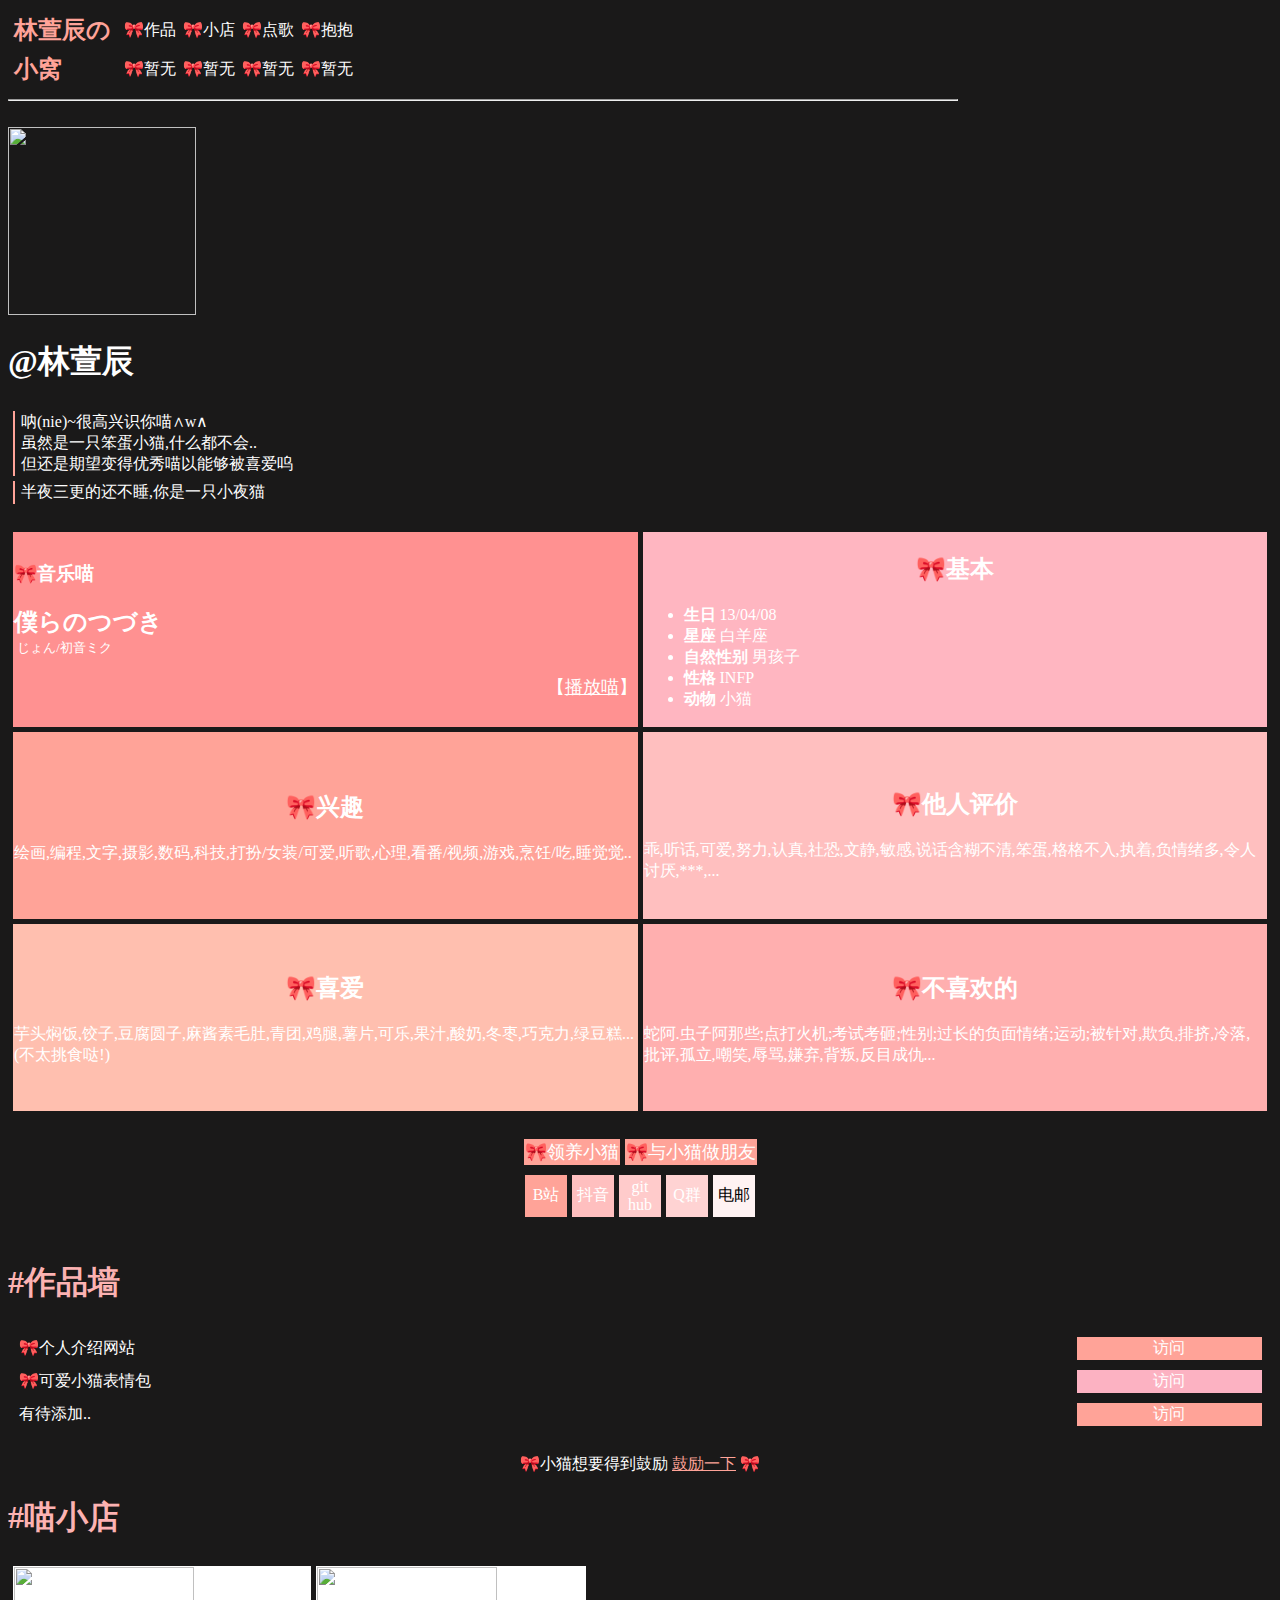
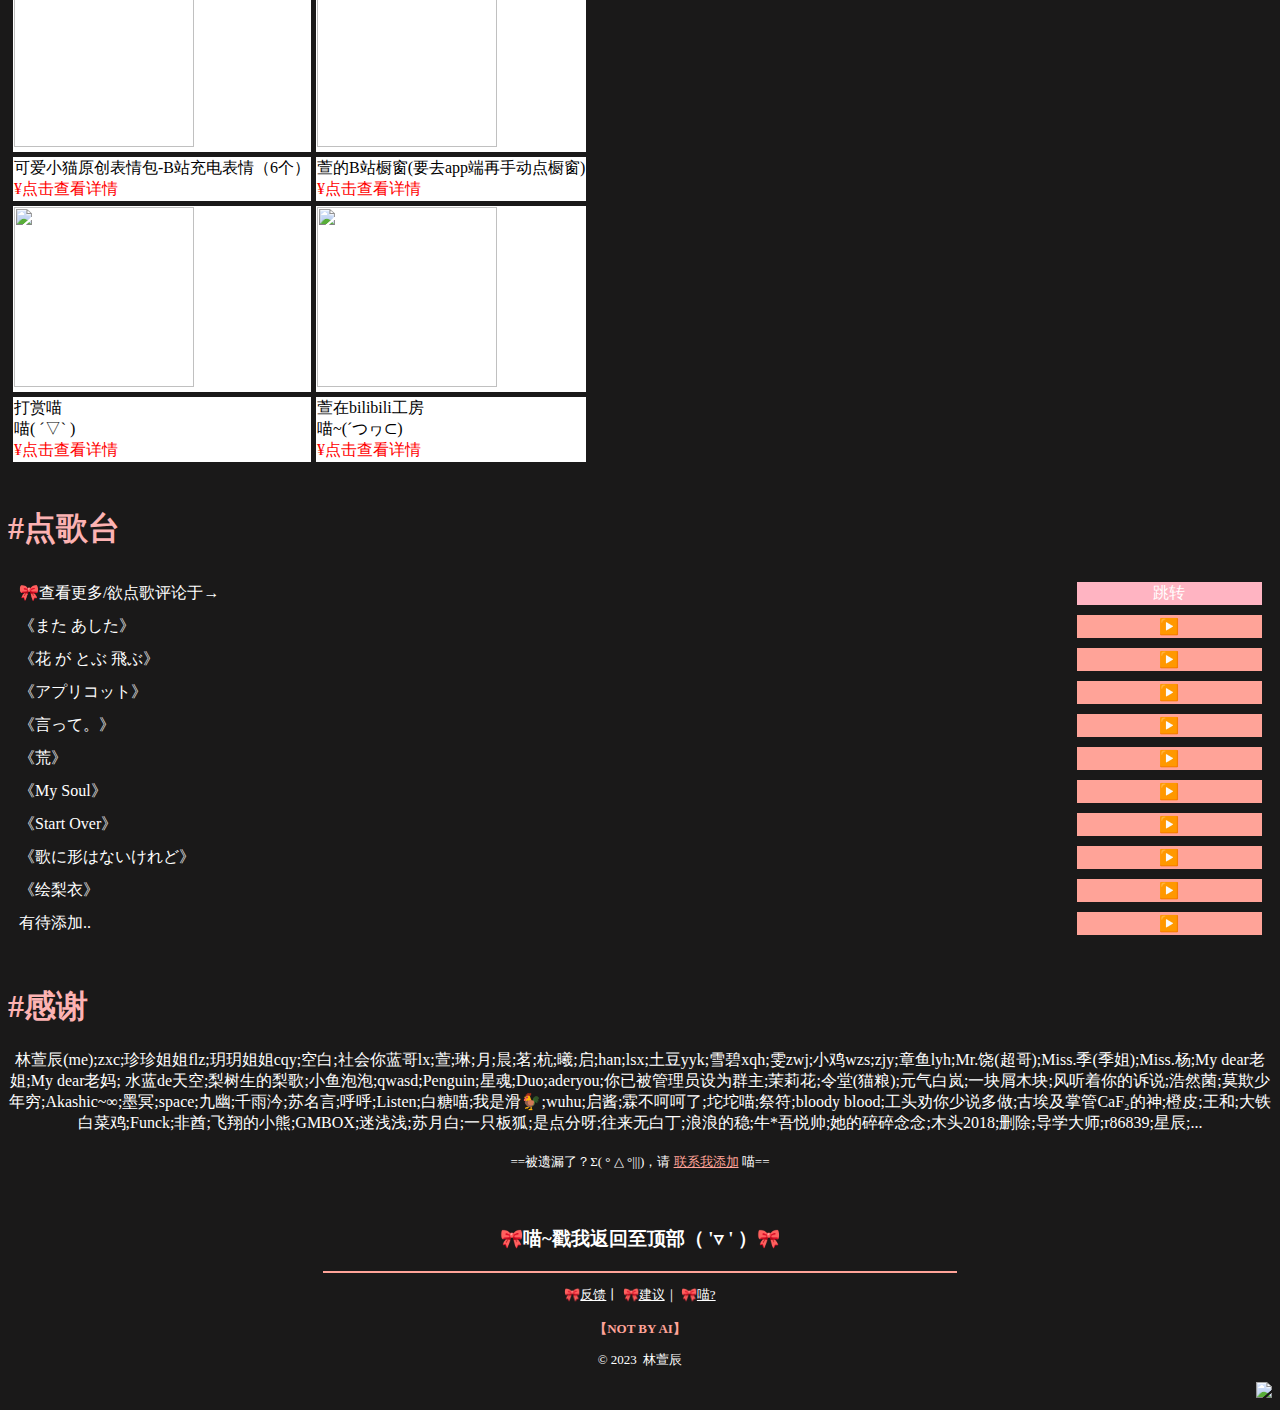
==== index.html @ 01464021 "更新 index.html" ====
<!DOCTYPE html>
<html>
<head>
<meta charset="utf-8" name="viewport" content="width=device-width, initial-scale=1, maximum-scale=1, user-scalable=no">
	<title>林萱辰の小窝 onejialin.github.io</title>
  <style>
  <!--
  a {text-decoration:none}
  -->
  </style>
    <script src="https://files.cnblogs.com/files/quaint/sakuraPlus.js"></script>
  <script src="scripts.js">
  </script>
  </head>
  <body style="background-color:#1A1919;">
 <table border="0" cellspacing="5">
 <tr>
 <td><font size="5" color="#ffa398"><b>林萱辰の&nbsp</b></font></td>
 <td><a href="#1"><font color="white">🎀作品</font></a></td>
 <td><a href="#2"><font color="white">🎀小店</font></a></td>
 <td><a href="#3"><font color="white">🎀点歌</font></a></td>
 <td><a onclick='return confirm("喵~谢谢你 给予  萱儿 的  抱抱 w ∧_∧");'><font color="white">🎀抱抱</font></a></td>
 </tr>
 <tr>
 <td><font size="5" color="#ffa398"><b>小窝</b></font></td>
 <td><a href="#5"><font color="white">🎀暂无</font></a></td>
 <td><a href="#6"><font color="white">🎀暂无</font></a></td>
 <td><a href="#7"><font color="white">🎀暂无</font></a></td>
 <td><a href="#8"><font color="white">🎀暂无</font></a></td>
 </tr>
 </table>
 <hr width="75%" align="left">
 <br>
 <img src="https://img2.imgtp.com/2024/02/13/YzmOovFz.png" width="188" height="188"/>
 <br>
 <font color="white">
 <h1>@林萱辰</h1>
 </font>
 <table cellspacing="5" border="0">
 <tr>
 <td bgcolor="#ffa398"></td>
 <td><font color="white">
 呐(nie)~很高兴识你喵∧w∧<br>
 虽然是一只笨蛋小猫,什么都不会..<br>
 但还是期望变得优秀喵以能够被喜爱呜
 </font>
 </td>
 </tr>
 <tr>
 <td bgcolor="#ffa398"></td>
 <td><font color="white">
 <script>
 now = new Date();
 hour = now.getHours();
 if(hour < 3){document.write("半夜三更的还不睡,你是一只小夜猫")}
 else if (hour < 7){document.write("早上好小猫!~")}
  else if (hour < 11){document.write("唔唔,午饭吃了嘛?今天午睡嘛喵?")}
   else if (hour < 14){document.write("小猫,下午好喵")}
     else if (hour < 17){document.write("吃-晚-饭-了-嘛-喵？")}
       else if (hour < 20){document.write("天色好黑喔。。。")}
         else if (hour < 22){document.write("唔唔,早点睡呀小猫")}
           </script>
 </font>
 </td>
 </tr>
 </table>
 <br>
 <table border="0" cellspacing="5">
  <tr height="185" width="50%"> 
  <td bgcolor="#FF9191">
  <font color="white">
  <h3>🎀音乐喵</h3>
  </font>
  <font size="5" color="white">
  <b>僕らのつづき</b>
  </font><br>
  <font size="2" color="white">&nbspじょん/初音ミク</font>
  <br>
  <a href="http://163cn.tv/1tOzi0" onclick='return confirm("你即将离开 林萱辰の小窝 确定以继续");'>
  <font size="4" color="white">
  <p align="right">【<u>播放喵</u>】</p>
  </font>
  </a>
  </td>
  <td bgcolor="#FFB6C1" width="50%" height="185">
  <font size="3" color="white">
  <h2 align="center">🎀基本</h2>
  <ul>
  <li><b>生日</b> 13/04/08</li>
  <li><b>星座</b> 白羊座</li>
  <li><b>自然性别</b> 男孩子</li>
  <li><b>性格</b> INFP</li>
  <li><b>动物</b> 小猫</li>
  </ul>
  </td>
  </tr>
  <tr>
  <td bgcolor="#ffa398" width="50%" height="185">
  <font color="white">
  <h2 align="center">🎀兴趣</h2>
  <p>绘画,编程,文字,摄影,数码,科技,打扮/女装/可爱,听歌,心理,看番/视频,游戏,烹饪/吃,睡觉觉..</p>
  </font></td>
   <td bgcolor="#ffbfbf" width="50%" height="185">
  <font color="white">
  <h2 align="center">🎀他人评价</h2>
  乖,听话,可爱,努力,认真,社恐,文静,敏感,说话含糊不清,笨蛋,格格不入,执着,负情绪多,令人讨厌,***,...
  </font>
  </tr>
  <tr>
  <td bgcolor="#ffbfaf" width="50%" height="185">
  <font color="white">
  <h2 align="center">🎀喜爱</h2>
  <p>芋头焖饭,饺子,豆腐圆子,麻酱素毛肚,青团,鸡腿,薯片,可乐,果汁,酸奶,冬枣,巧克力,绿豆糕...(不太挑食哒!)</p>
  </font></td>
    <td bgcolor="#ffafaf" width="50%" height="185">
  <font color="white">
  <h2 align="center">🎀不喜欢的</h2>
  <p>蛇阿.虫子阿那些;点打火机;考试考砸;性别;过长的负面情绪;运动;被针对,欺负,排挤,冷落,批评,孤立,嘲笑,辱骂,嫌弃,背叛,反目成仇...</p>
  </font>
  </td>
  </tr>
  </table>
  <br>
  <div align="center">
  <table cellspacing="5" border="0">
  <tr>
  <td bgcolor="#ffa398">
  <a href="mailto:2607337806@qq.com" onclick='return confirm("[状态]被领养啦喵~ [始时间]2023.09.28 [被领养次数]1 [注释]被领养开心喵~不接受多主人喵,小猫被领养期间请勿发送领养请求电邮喵");'>
  <font size="4" color="white">🎀领养小猫</font>
  </a>
  </td>
  <td bgcolor="#ffa398">
  <a href="mailto:onejialin@126.com">
  <font size="4" color="white">🎀与小猫做朋友</font>
  </a>
  </td>
  </tr>
  </table>
  </div>
 <table align="center" border="0" cellspacing="5">
  <tr>
  <td bgcolor="#ffa398" width="40" height="40"><div align="center"><a href="https://b23.tv/0m8Nnrw" onclick='return confirm("你即将离开 林萱辰の小窝 确定以继续");'><font color="white">B站</font></a></div></td>
  <td bgcolor="#ffbfbf" width="40" height="40"><div align="center"><a href="https://v.douyin.com/iFbKeaNA/" onclick='return confirm("你即将离开 林萱辰の小窝 确定以继续");'><font color="white">抖音</font></a></div></td>
  <td bgcolor="#ffcbcb" width="40" height="40"><div align="center"><a href="https://github.com/onejialin" onclick='return confirm("你即将离开 林萱辰の小窝 确定以继续");'><font color="white">git<br>hub</font></a></div></td>
  <td bgcolor="#ffd3d3" width="40" height="40"><div align="center"><a href="http://qm.qq.com/cgi-bin/qm/qr?_wv=1027&k=n7GPfCAmjZfcFZiF37_yFFc66VBAW-CZ&authKey=0fCJRGHcc1zTOG5DaEYXO94HMfjVGejSe0oGLdlIP4DJX2zKaZznMKhMrcgt1o%2FZ&noverify=0&group_code=922243453" onclick='return confirm("你即将离开 林萱辰の小窝 确定以继续");'><font color="white">Q群</font></a></div></td>
  <td bgcolor="#Fff3f3" width="40" height="40"><div align="center"><a href="mailto:onejialin@126.com"><font color="black">电邮</font><a></div></td>
  </tr>
  </table>
  <br>
  <font color="white">
  <font color="#FCB2B2">
 <a name="1">
 <h1>#作品墙</h1>
 </a>
 </font>
 <table cellspacing="10" border="0" width="100%">
 <tr><td>🎀个人介绍网站</td><td bgcolor="#ffa398" width="15%"><div  align="center"><a href="https://onejialin.github.io/"><font color="white">访问</font></a></div></td></tr>
 <tr><td>🎀可爱小猫表情包</td><td bgcolor="#fcb2c2" width="15%"><div  align="center"><a href="https://b23.tv/lH2YHy4" onclick='return confirm("你即将离开 林萱辰の小窝 确定以继续");'><font color="white">访问</font></a></div></td></tr>
 <tr><td>有待添加..</td><td bgcolor="#ffa398" width="15%"><div align="center"><a href=" "onclick='return confirm("你即将离开 林萱辰の小窝 确定以继续");'><font color="white">访问</font></a></div></td></tr>
 </table>
 <br>
 <div align="center">
 <font color="white">🎀小猫想要得到鼓励
 <font color="#ffa398">
 <a onclick='return confirm("谢谢(∧_∧)小猫会为此感到开心");'>
 <u>鼓励一下</u>
 </a>
 🎀</font>
 </font>
 </div>
 <font color="#FCB2B2">
 <a name="2">
 <h1>#喵小店</h1>
 </a>
 </font>
 <table cellspacing="5">
 <tr>
 <td bgcolor="white"><a href="https://www.bilibili.com/h5/upower/rights?mid=413310293&nativeEnv=&navhide=1" onclick='return confirm("你即将离开 林萱辰の小窝 确定以继续");'><img width="180" height="180" src=""/></a></td>
 <td bgcolor="white"><a href="https://b23.tv/Lmhntq0" onclick='return confirm("你即将离开 林萱辰の小窝 确定以继续");'><img width="180" height="180" src=""/></a></td>
 </tr>
 <tr>
 <td bgcolor="white"><font color="black">可爱小猫原创表情包-B站充电表情（6个）</font><br><font color="red">¥点击查看详情</font></td>
 <td bgcolor="white"><font color="black">萱的B站橱窗(要去app端再手动点橱窗)</font><br><font color="red">¥点击查看详情</font></td>
 </tr><tr>
 <td bgcolor="white"><a href="https://afdian.net/a/onejialin"onclick='return confirm("你即将离开 林萱辰の小窝 确定以继续");'><img width="180" height="180" src=""/></a></td>
 <td bgcolor="white"><a href="https://mall.bilibili.com/neul-next/index.html?noTitleBar=1&page=mall-up_shop&shopId=603917&from=shop_share&msource=shop_share"onclick='return confirm("你即将离开 林萱辰の小窝 确定以继续");'><img width="180" height="180" src=""/></a></td>
 </tr><tr>
 <td bgcolor="white"><font color="black">打赏喵<br>喵( ´▽` )</font><br><font color="red">¥点击查看详情</font></td>
 <td bgcolor="white"><font color="black">萱在bilibili工房<br>喵~(´つヮ⊂︎)</font><br><font color="red">¥点击查看详情</font></td>
 </tr>
 </table>
 <br>
 <font color="#FCB2B2">
 <a name="3">
 <h1>#点歌台</h1>
 </a>
 </font>
 <table cellspacing="10" border="0" width="100%">
 <tr><td>🎀查看更多/欲点歌评论于→</td><td bgcolor="#ffb4c2" width="15%"><div align="center"><a href="https://y.music.163.com/m/playlist?id=8208355527&userid=8427267479&creatorId=8427267479"onclick='return confirm("你即将离开 林萱辰の小窝 确定以继续");'><font color="white">跳转</font></a></div></td></tr>
 <tr><td>《また あした》</td><td bgcolor="#ffa398" width="15%"><div align="center"><a href="https://y.music.163.com/m/song?id=675919&userid=8427267479&dlt=0846"onclick='return confirm("你即将离开 林萱辰の小窝 确定以继续");'><font color="white">▶️</font></a></div></td></tr>
 <tr><td>《花 が とぶ 飛ぶ》</td><td bgcolor="#ffa398" width="15%"><div align="center"><a href="https://y.music.163.com/m/song?id=421885589&userid=8427267479&dlt=0846"onclick='return confirm("你即将离开 林萱辰の小窝 确定以继续");'><font color="white">▶️</font></a></div></td></tr>
 <tr><td>《アプリコット》</td><td bgcolor="#ffa398" width="15%"><div align="center"><a href="https://y.music.163.com/m/song?id=1903309181&userid=8427267479&dlt=0846"onclick='return confirm("你即将离开 林萱辰の小窝 确定以继续");'><font color="white">▶️</font></a></div></td></tr>
 <tr><td>《言って。》</td><td bgcolor="#ffa398" width="15%"><div align="center"><a href="https://y.music.163.com/m/song?id=2119283364&userid=8427267479&dlt=0846"onclick='return confirm("你即将离开 林萱辰の小窝 确定以继续");'><font color="white">▶️</font></a></div></td></tr>
 <tr><td>《荒》</td><td bgcolor="#ffa398" width="15%"><div align="center"><a href="https://y.music.163.com/m/song?id=2031184412&userid=8427267479&dlt=0846"onclick='return confirm("你即将离开 林萱辰の小窝 确定以继续");'><font color="white">▶️</font></a></div></td></tr>
 <tr><td>《My Soul》</td><td bgcolor="#ffa398" width="15%"><div align="center"><a href="https://y.music.163.com/m/song?id=5308028&userid=8427267479&dlt=0846"onclick='return confirm("你即将离开 林萱辰の小窝 确定以继续");'><font color="white">▶️</font></a></div></td></tr>
 <tr><td>《Start Over》</td><td bgcolor="#ffa398" width="15%"><div align="center"><a href="http://163cn.tv/mEXEB3"onclick='return confirm("你即将离开 林萱辰の小窝 确定以继续");'><font color="white">▶️</font></a></div></td></tr>
 <tr><td>《歌に形はないけれど》</td><td bgcolor="#ffa398" width="15%"><div align="center"><a href="https://y.music.163.com/m/song?id=409912&userid=8427267479&dlt=0846"onclick='return confirm("你即将离开 林萱辰の小窝 确定以继续");'><font color="white">▶️</font></a></div></td></tr>
 <tr><td>《绘梨衣》</td><td bgcolor="#ffa398" width="15%"><div align="center"><a href="https://y.music.163.com/m/song?id=1305926274&userid=8427267479&dlt=0846"onclick='return confirm("你即将离开 林萱辰の小窝 确定以继续");'><font color="white">▶️</font></a></div></td></tr>
 <tr><td>有待添加..</td><td bgcolor="#ffa398" width="15%"><div align="center"><a href=" "onclick='return confirm("你即将离开 林萱辰の小窝 确定以继续");'><font color="white">▶️</font></a></div></td></tr>
 </table>
 <br>
 <font color="#FCB2B2">
 <h1>#感谢</h1>
 </font>
 <div align="center">
 <font color="white">
 林萱辰(me);zxc;珍珍姐姐flz;玥玥姐姐cqy;空白;社会你蓝哥lx;萱;琳;月;晨;茗;杭;曦;启;han;lsx;土豆yyk;雪碧xqh;雯zwj;小鸡wzs;zjy;章鱼lyh;Mr.饶(超哥);Miss.季(季姐);Miss.杨;My dear老姐;My dear老妈; 水蓝de天空;梨树生的梨歌;小鱼泡泡;qwasd;Penguin;星魂;Duo;aderyou;你已被管理员设为群主;茉莉花;令堂(猫粮);元气白岚;一块屑木块;风听着你的诉说;浩然菌;莫欺少年穷;Akashic~∞;墨冥;space;九幽;千雨汵;苏名言;呼呼;Listen;白糖喵;我是滑🐓;wuhu;启酱;霖不呵呵了;坨坨喵;祭符;bloody blood;工头劝你少说多做;古埃及掌管CaF₂的神;橙皮;王和;大铁白菜鸡;Funck;非酋;飞翔的小熊;GMBOX;迷浅浅;苏月白;一只板狐;是点分呀;往来无白丁;浪浪的稳;牛*吾悦帅;她的碎碎念念;木头2018;删除;导学大师;r86839;星辰;...
 </font>
 </div>
 <br>
  <div align="center">
  <font size="2">==被遗漏了？Σ( ° △ °|||)，请<a href="mailto:onejialin@outlook.com">
  <font color="#ffa398">
  <u>联系我添加</u>
  </font>
  </a>喵==
  </font>
  </div>
  <br>
  <br>
  <h3 align="center">
  <a href="#top">
  <font color="white">🎀喵~戳我返回至顶部（ '▿ ' ）🎀</font>
  </a>
  </h3>
  <a name="0">
 <hr width="50%" color="#ffa398">
  </a>
 <font size="2" color="white">
 <p align="center">
 <a href="mailto:onejialin@outlook.com"><font color="white">🎀<u>反馈</u>丨</a>
 <a href="https://github.com/onejialin0413/onejialin.github.io/issues/1" onclick='return confirm("你即将离开 林萱辰の小窝 确定以继续");'><font color="white">🎀<u>建议</u>｜</a>
 <a onclick='return confirm("喵~");'><font color="white">🎀<u>喵?</u></a>
 <br>
 <br>
 <font color="#ffa398">
 <b>【NOT BY AI】</b>
 </font>
 <p align="center">&copy&nbsp2023&nbsp&nbsp林萱辰</p>
 </font>
<div align="right">
<img src="https://img2.imgtp.com/2024/04/04/ykW0akWw.png" width="50%" />
</div>
</body>
</html>
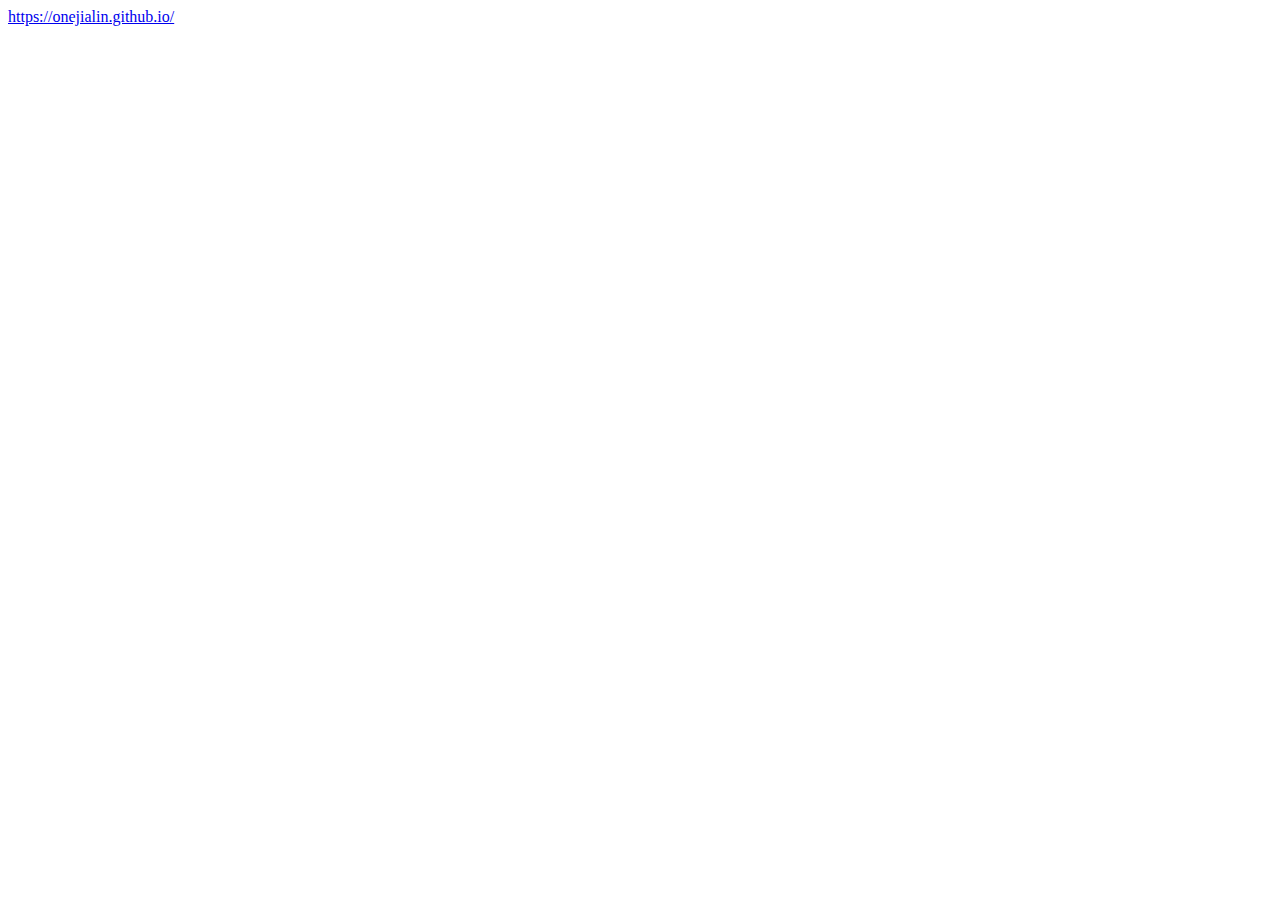
==== commit ed54081a: "更新 index.html" ====
--- a/index.html
+++ b/index.html
@@ -2,254 +2,8 @@
 <html>
 <head>
 <meta charset="utf-8" name="viewport" content="width=device-width, initial-scale=1, maximum-scale=1, user-scalable=no">
-	<title>林萱辰の小窝 onejialin.github.io</title>
-  <style>
-  <!--
-  a {text-decoration:none}
-  -->
-  </style>
-    <script src="https://files.cnblogs.com/files/quaint/sakuraPlus.js"></script>
-  <script src="scripts.js">
-  </script>
-  </head>
-  <body style="background-color:#1A1919;">
- <table border="0" cellspacing="5">
- <tr>
- <td><font size="5" color="#ffa398"><b>林萱辰の&nbsp</b></font></td>
- <td><a href="#1"><font color="white">🎀作品</font></a></td>
- <td><a href="#2"><font color="white">🎀小店</font></a></td>
- <td><a href="#3"><font color="white">🎀点歌</font></a></td>
- <td><a onclick='return confirm("喵~谢谢你 给予  萱儿 的  抱抱 w ∧_∧");'><font color="white">🎀抱抱</font></a></td>
- </tr>
- <tr>
- <td><font size="5" color="#ffa398"><b>小窝</b></font></td>
- <td><a href="#5"><font color="white">🎀暂无</font></a></td>
- <td><a href="#6"><font color="white">🎀暂无</font></a></td>
- <td><a href="#7"><font color="white">🎀暂无</font></a></td>
- <td><a href="#8"><font color="white">🎀暂无</font></a></td>
- </tr>
- </table>
- <hr width="75%" align="left">
- <br>
- <img src="https://img2.imgtp.com/2024/02/13/YzmOovFz.png" width="188" height="188"/>
- <br>
- <font color="white">
- <h1>@林萱辰</h1>
- </font>
- <table cellspacing="5" border="0">
- <tr>
- <td bgcolor="#ffa398"></td>
- <td><font color="white">
- 呐(nie)~很高兴识你喵∧w∧<br>
- 虽然是一只笨蛋小猫,什么都不会..<br>
- 但还是期望变得优秀喵以能够被喜爱呜
- </font>
- </td>
- </tr>
- <tr>
- <td bgcolor="#ffa398"></td>
- <td><font color="white">
- <script>
- now = new Date();
- hour = now.getHours();
- if(hour < 3){document.write("半夜三更的还不睡,你是一只小夜猫")}
- else if (hour < 7){document.write("早上好小猫!~")}
-  else if (hour < 11){document.write("唔唔,午饭吃了嘛?今天午睡嘛喵?")}
-   else if (hour < 14){document.write("小猫,下午好喵")}
-     else if (hour < 17){document.write("吃-晚-饭-了-嘛-喵？")}
-       else if (hour < 20){document.write("天色好黑喔。。。")}
-         else if (hour < 22){document.write("唔唔,早点睡呀小猫")}
-           </script>
- </font>
- </td>
- </tr>
- </table>
- <br>
- <table border="0" cellspacing="5">
-  <tr height="185" width="50%"> 
-  <td bgcolor="#FF9191">
-  <font color="white">
-  <h3>🎀音乐喵</h3>
-  </font>
-  <font size="5" color="white">
-  <b>僕らのつづき</b>
-  </font><br>
-  <font size="2" color="white">&nbspじょん/初音ミク</font>
-  <br>
-  <a href="http://163cn.tv/1tOzi0" onclick='return confirm("你即将离开 林萱辰の小窝 确定以继续");'>
-  <font size="4" color="white">
-  <p align="right">【<u>播放喵</u>】</p>
-  </font>
-  </a>
-  </td>
-  <td bgcolor="#FFB6C1" width="50%" height="185">
-  <font size="3" color="white">
-  <h2 align="center">🎀基本</h2>
-  <ul>
-  <li><b>生日</b> 13/04/08</li>
-  <li><b>星座</b> 白羊座</li>
-  <li><b>自然性别</b> 男孩子</li>
-  <li><b>性格</b> INFP</li>
-  <li><b>动物</b> 小猫</li>
-  </ul>
-  </td>
-  </tr>
-  <tr>
-  <td bgcolor="#ffa398" width="50%" height="185">
-  <font color="white">
-  <h2 align="center">🎀兴趣</h2>
-  <p>绘画,编程,文字,摄影,数码,科技,打扮/女装/可爱,听歌,心理,看番/视频,游戏,烹饪/吃,睡觉觉..</p>
-  </font></td>
-   <td bgcolor="#ffbfbf" width="50%" height="185">
-  <font color="white">
-  <h2 align="center">🎀他人评价</h2>
-  乖,听话,可爱,努力,认真,社恐,文静,敏感,说话含糊不清,笨蛋,格格不入,执着,负情绪多,令人讨厌,***,...
-  </font>
-  </tr>
-  <tr>
-  <td bgcolor="#ffbfaf" width="50%" height="185">
-  <font color="white">
-  <h2 align="center">🎀喜爱</h2>
-  <p>芋头焖饭,饺子,豆腐圆子,麻酱素毛肚,青团,鸡腿,薯片,可乐,果汁,酸奶,冬枣,巧克力,绿豆糕...(不太挑食哒!)</p>
-  </font></td>
-    <td bgcolor="#ffafaf" width="50%" height="185">
-  <font color="white">
-  <h2 align="center">🎀不喜欢的</h2>
-  <p>蛇阿.虫子阿那些;点打火机;考试考砸;性别;过长的负面情绪;运动;被针对,欺负,排挤,冷落,批评,孤立,嘲笑,辱骂,嫌弃,背叛,反目成仇...</p>
-  </font>
-  </td>
-  </tr>
-  </table>
-  <br>
-  <div align="center">
-  <table cellspacing="5" border="0">
-  <tr>
-  <td bgcolor="#ffa398">
-  <a href="mailto:2607337806@qq.com" onclick='return confirm("[状态]被领养啦喵~ [始时间]2023.09.28 [被领养次数]1 [注释]被领养开心喵~不接受多主人喵,小猫被领养期间请勿发送领养请求电邮喵");'>
-  <font size="4" color="white">🎀领养小猫</font>
-  </a>
-  </td>
-  <td bgcolor="#ffa398">
-  <a href="mailto:onejialin@126.com">
-  <font size="4" color="white">🎀与小猫做朋友</font>
-  </a>
-  </td>
-  </tr>
-  </table>
-  </div>
- <table align="center" border="0" cellspacing="5">
-  <tr>
-  <td bgcolor="#ffa398" width="40" height="40"><div align="center"><a href="https://b23.tv/0m8Nnrw" onclick='return confirm("你即将离开 林萱辰の小窝 确定以继续");'><font color="white">B站</font></a></div></td>
-  <td bgcolor="#ffbfbf" width="40" height="40"><div align="center"><a href="https://v.douyin.com/iFbKeaNA/" onclick='return confirm("你即将离开 林萱辰の小窝 确定以继续");'><font color="white">抖音</font></a></div></td>
-  <td bgcolor="#ffcbcb" width="40" height="40"><div align="center"><a href="https://github.com/onejialin" onclick='return confirm("你即将离开 林萱辰の小窝 确定以继续");'><font color="white">git<br>hub</font></a></div></td>
-  <td bgcolor="#ffd3d3" width="40" height="40"><div align="center"><a href="http://qm.qq.com/cgi-bin/qm/qr?_wv=1027&k=n7GPfCAmjZfcFZiF37_yFFc66VBAW-CZ&authKey=0fCJRGHcc1zTOG5DaEYXO94HMfjVGejSe0oGLdlIP4DJX2zKaZznMKhMrcgt1o%2FZ&noverify=0&group_code=922243453" onclick='return confirm("你即将离开 林萱辰の小窝 确定以继续");'><font color="white">Q群</font></a></div></td>
-  <td bgcolor="#Fff3f3" width="40" height="40"><div align="center"><a href="mailto:onejialin@126.com"><font color="black">电邮</font><a></div></td>
-  </tr>
-  </table>
-  <br>
-  <font color="white">
-  <font color="#FCB2B2">
- <a name="1">
- <h1>#作品墙</h1>
- </a>
- </font>
- <table cellspacing="10" border="0" width="100%">
- <tr><td>🎀个人介绍网站</td><td bgcolor="#ffa398" width="15%"><div  align="center"><a href="https://onejialin.github.io/"><font color="white">访问</font></a></div></td></tr>
- <tr><td>🎀可爱小猫表情包</td><td bgcolor="#fcb2c2" width="15%"><div  align="center"><a href="https://b23.tv/lH2YHy4" onclick='return confirm("你即将离开 林萱辰の小窝 确定以继续");'><font color="white">访问</font></a></div></td></tr>
- <tr><td>有待添加..</td><td bgcolor="#ffa398" width="15%"><div align="center"><a href=" "onclick='return confirm("你即将离开 林萱辰の小窝 确定以继续");'><font color="white">访问</font></a></div></td></tr>
- </table>
- <br>
- <div align="center">
- <font color="white">🎀小猫想要得到鼓励
- <font color="#ffa398">
- <a onclick='return confirm("谢谢(∧_∧)小猫会为此感到开心");'>
- <u>鼓励一下</u>
- </a>
- 🎀</font>
- </font>
- </div>
- <font color="#FCB2B2">
- <a name="2">
- <h1>#喵小店</h1>
- </a>
- </font>
- <table cellspacing="5">
- <tr>
- <td bgcolor="white"><a href="https://www.bilibili.com/h5/upower/rights?mid=413310293&nativeEnv=&navhide=1" onclick='return confirm("你即将离开 林萱辰の小窝 确定以继续");'><img width="180" height="180" src=""/></a></td>
- <td bgcolor="white"><a href="https://b23.tv/Lmhntq0" onclick='return confirm("你即将离开 林萱辰の小窝 确定以继续");'><img width="180" height="180" src=""/></a></td>
- </tr>
- <tr>
- <td bgcolor="white"><font color="black">可爱小猫原创表情包-B站充电表情（6个）</font><br><font color="red">¥点击查看详情</font></td>
- <td bgcolor="white"><font color="black">萱的B站橱窗(要去app端再手动点橱窗)</font><br><font color="red">¥点击查看详情</font></td>
- </tr><tr>
- <td bgcolor="white"><a href="https://afdian.net/a/onejialin"onclick='return confirm("你即将离开 林萱辰の小窝 确定以继续");'><img width="180" height="180" src=""/></a></td>
- <td bgcolor="white"><a href="https://mall.bilibili.com/neul-next/index.html?noTitleBar=1&page=mall-up_shop&shopId=603917&from=shop_share&msource=shop_share"onclick='return confirm("你即将离开 林萱辰の小窝 确定以继续");'><img width="180" height="180" src=""/></a></td>
- </tr><tr>
- <td bgcolor="white"><font color="black">打赏喵<br>喵( ´▽` )</font><br><font color="red">¥点击查看详情</font></td>
- <td bgcolor="white"><font color="black">萱在bilibili工房<br>喵~(´つヮ⊂︎)</font><br><font color="red">¥点击查看详情</font></td>
- </tr>
- </table>
- <br>
- <font color="#FCB2B2">
- <a name="3">
- <h1>#点歌台</h1>
- </a>
- </font>
- <table cellspacing="10" border="0" width="100%">
- <tr><td>🎀查看更多/欲点歌评论于→</td><td bgcolor="#ffb4c2" width="15%"><div align="center"><a href="https://y.music.163.com/m/playlist?id=8208355527&userid=8427267479&creatorId=8427267479"onclick='return confirm("你即将离开 林萱辰の小窝 确定以继续");'><font color="white">跳转</font></a></div></td></tr>
- <tr><td>《また あした》</td><td bgcolor="#ffa398" width="15%"><div align="center"><a href="https://y.music.163.com/m/song?id=675919&userid=8427267479&dlt=0846"onclick='return confirm("你即将离开 林萱辰の小窝 确定以继续");'><font color="white">▶️</font></a></div></td></tr>
- <tr><td>《花 が とぶ 飛ぶ》</td><td bgcolor="#ffa398" width="15%"><div align="center"><a href="https://y.music.163.com/m/song?id=421885589&userid=8427267479&dlt=0846"onclick='return confirm("你即将离开 林萱辰の小窝 确定以继续");'><font color="white">▶️</font></a></div></td></tr>
- <tr><td>《アプリコット》</td><td bgcolor="#ffa398" width="15%"><div align="center"><a href="https://y.music.163.com/m/song?id=1903309181&userid=8427267479&dlt=0846"onclick='return confirm("你即将离开 林萱辰の小窝 确定以继续");'><font color="white">▶️</font></a></div></td></tr>
- <tr><td>《言って。》</td><td bgcolor="#ffa398" width="15%"><div align="center"><a href="https://y.music.163.com/m/song?id=2119283364&userid=8427267479&dlt=0846"onclick='return confirm("你即将离开 林萱辰の小窝 确定以继续");'><font color="white">▶️</font></a></div></td></tr>
- <tr><td>《荒》</td><td bgcolor="#ffa398" width="15%"><div align="center"><a href="https://y.music.163.com/m/song?id=2031184412&userid=8427267479&dlt=0846"onclick='return confirm("你即将离开 林萱辰の小窝 确定以继续");'><font color="white">▶️</font></a></div></td></tr>
- <tr><td>《My Soul》</td><td bgcolor="#ffa398" width="15%"><div align="center"><a href="https://y.music.163.com/m/song?id=5308028&userid=8427267479&dlt=0846"onclick='return confirm("你即将离开 林萱辰の小窝 确定以继续");'><font color="white">▶️</font></a></div></td></tr>
- <tr><td>《Start Over》</td><td bgcolor="#ffa398" width="15%"><div align="center"><a href="http://163cn.tv/mEXEB3"onclick='return confirm("你即将离开 林萱辰の小窝 确定以继续");'><font color="white">▶️</font></a></div></td></tr>
- <tr><td>《歌に形はないけれど》</td><td bgcolor="#ffa398" width="15%"><div align="center"><a href="https://y.music.163.com/m/song?id=409912&userid=8427267479&dlt=0846"onclick='return confirm("你即将离开 林萱辰の小窝 确定以继续");'><font color="white">▶️</font></a></div></td></tr>
- <tr><td>《绘梨衣》</td><td bgcolor="#ffa398" width="15%"><div align="center"><a href="https://y.music.163.com/m/song?id=1305926274&userid=8427267479&dlt=0846"onclick='return confirm("你即将离开 林萱辰の小窝 确定以继续");'><font color="white">▶️</font></a></div></td></tr>
- <tr><td>有待添加..</td><td bgcolor="#ffa398" width="15%"><div align="center"><a href=" "onclick='return confirm("你即将离开 林萱辰の小窝 确定以继续");'><font color="white">▶️</font></a></div></td></tr>
- </table>
- <br>
- <font color="#FCB2B2">
- <h1>#感谢</h1>
- </font>
- <div align="center">
- <font color="white">
- 林萱辰(me);zxc;珍珍姐姐flz;玥玥姐姐cqy;空白;社会你蓝哥lx;萱;琳;月;晨;茗;杭;曦;启;han;lsx;土豆yyk;雪碧xqh;雯zwj;小鸡wzs;zjy;章鱼lyh;Mr.饶(超哥);Miss.季(季姐);Miss.杨;My dear老姐;My dear老妈; 水蓝de天空;梨树生的梨歌;小鱼泡泡;qwasd;Penguin;星魂;Duo;aderyou;你已被管理员设为群主;茉莉花;令堂(猫粮);元气白岚;一块屑木块;风听着你的诉说;浩然菌;莫欺少年穷;Akashic~∞;墨冥;space;九幽;千雨汵;苏名言;呼呼;Listen;白糖喵;我是滑🐓;wuhu;启酱;霖不呵呵了;坨坨喵;祭符;bloody blood;工头劝你少说多做;古埃及掌管CaF₂的神;橙皮;王和;大铁白菜鸡;Funck;非酋;飞翔的小熊;GMBOX;迷浅浅;苏月白;一只板狐;是点分呀;往来无白丁;浪浪的稳;牛*吾悦帅;她的碎碎念念;木头2018;删除;导学大师;r86839;星辰;...
- </font>
- </div>
- <br>
-  <div align="center">
-  <font size="2">==被遗漏了？Σ( ° △ °|||)，请<a href="mailto:onejialin@outlook.com">
-  <font color="#ffa398">
-  <u>联系我添加</u>
-  </font>
-  </a>喵==
-  </font>
-  </div>
-  <br>
-  <br>
-  <h3 align="center">
-  <a href="#top">
-  <font color="white">🎀喵~戳我返回至顶部（ '▿ ' ）🎀</font>
-  </a>
-  </h3>
-  <a name="0">
- <hr width="50%" color="#ffa398">
-  </a>
- <font size="2" color="white">
- <p align="center">
- <a href="mailto:onejialin@outlook.com"><font color="white">🎀<u>反馈</u>丨</a>
- <a href="https://github.com/onejialin0413/onejialin.github.io/issues/1" onclick='return confirm("你即将离开 林萱辰の小窝 确定以继续");'><font color="white">🎀<u>建议</u>｜</a>
- <a onclick='return confirm("喵~");'><font color="white">🎀<u>喵?</u></a>
- <br>
- <br>
- <font color="#ffa398">
- <b>【NOT BY AI】</b>
- </font>
- <p align="center">&copy&nbsp2023&nbsp&nbsp林萱辰</p>
- </font>
-<div align="right">
-<img src="https://img2.imgtp.com/2024/04/04/ykW0akWw.png" width="50%" />
-</div>
+	<title>喵喵喵 onejialin.github.io</title>
+<a href="https://onejialin.github.io/">
+https://onejialin.github.io/</a>
 </body>
 </html>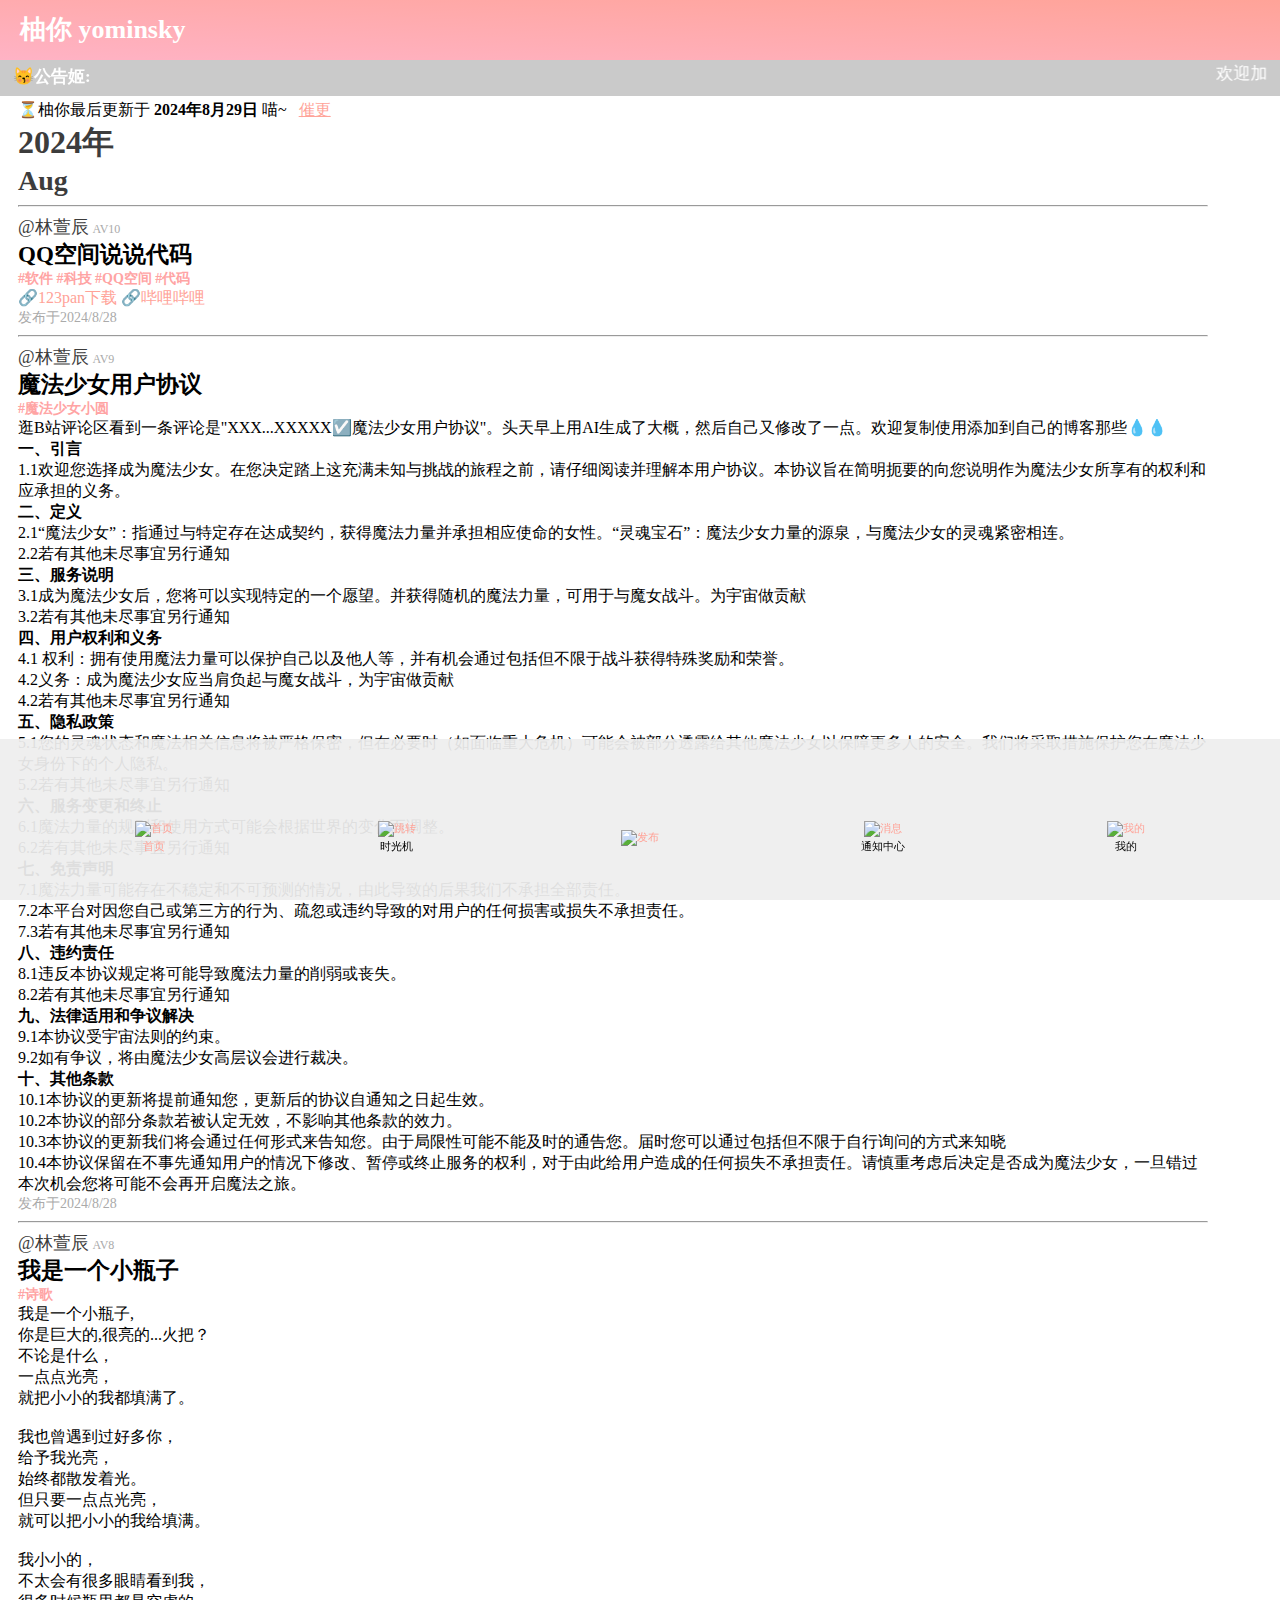
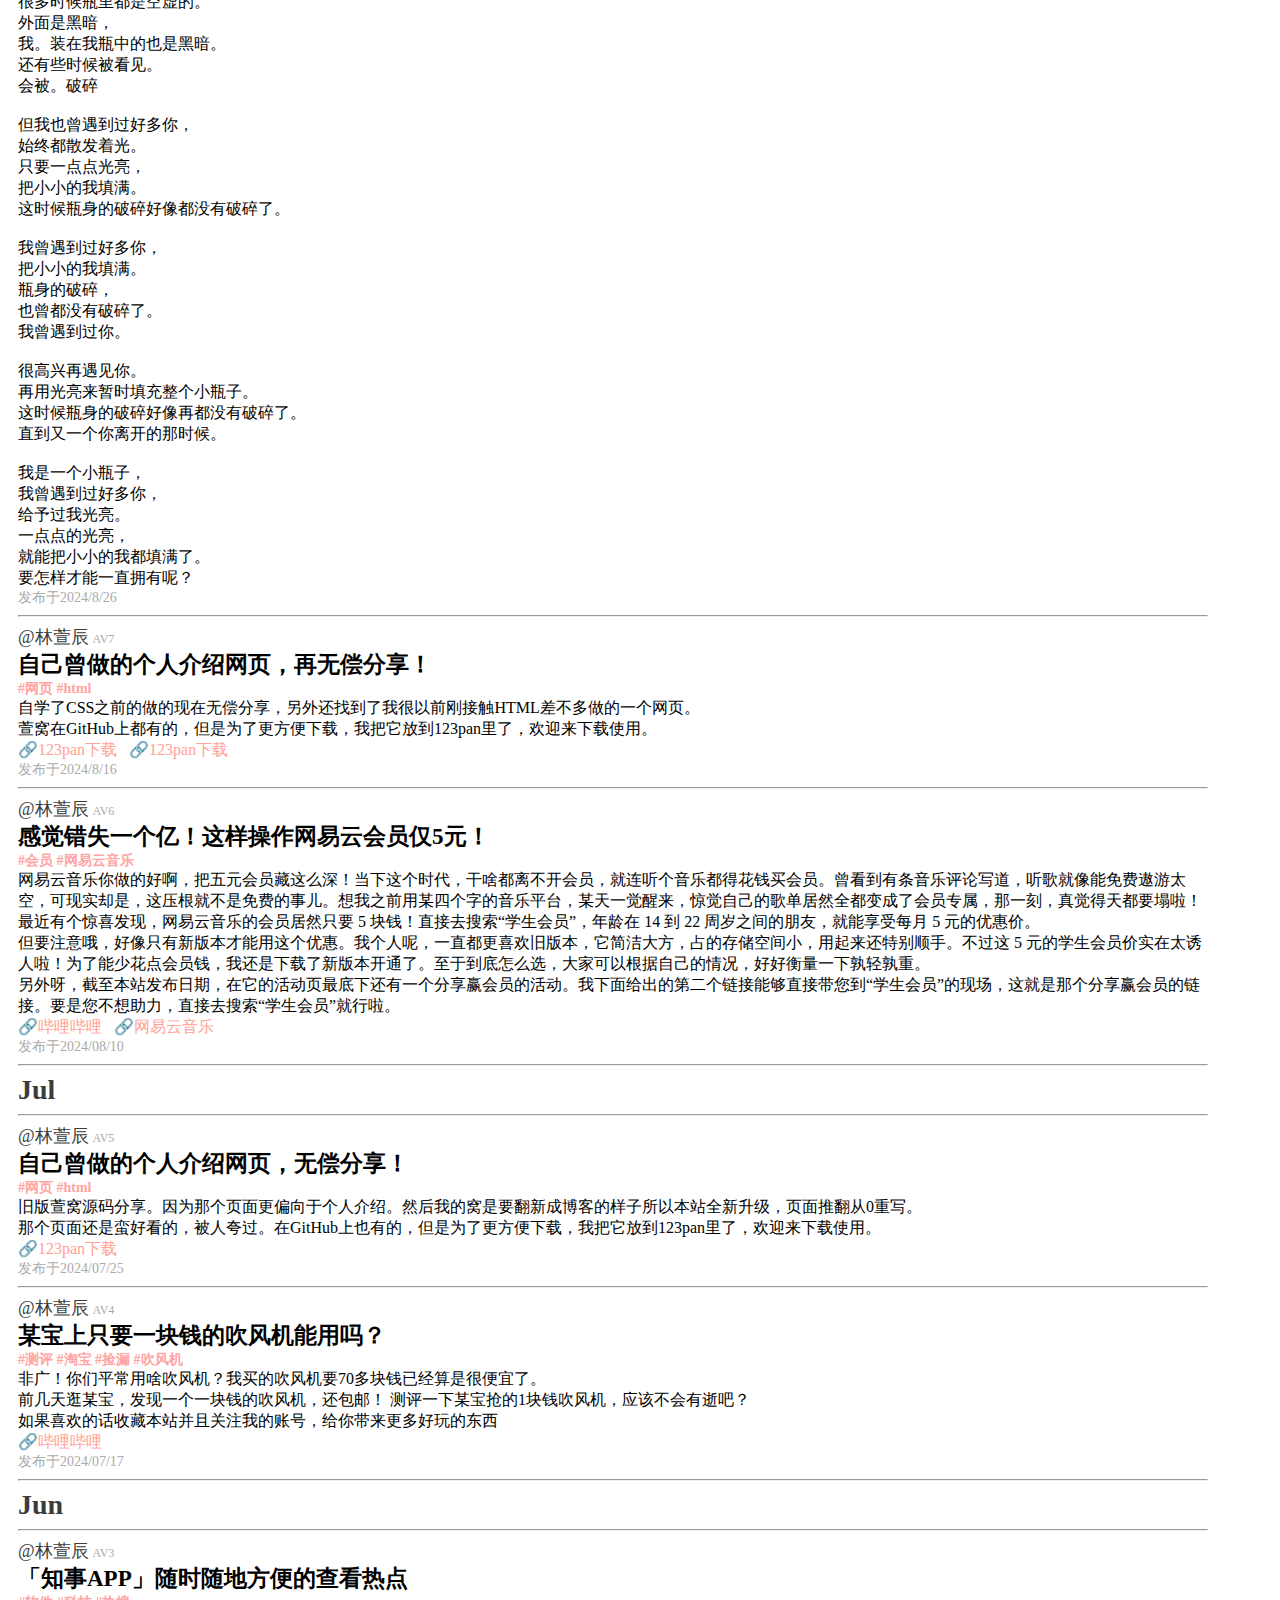
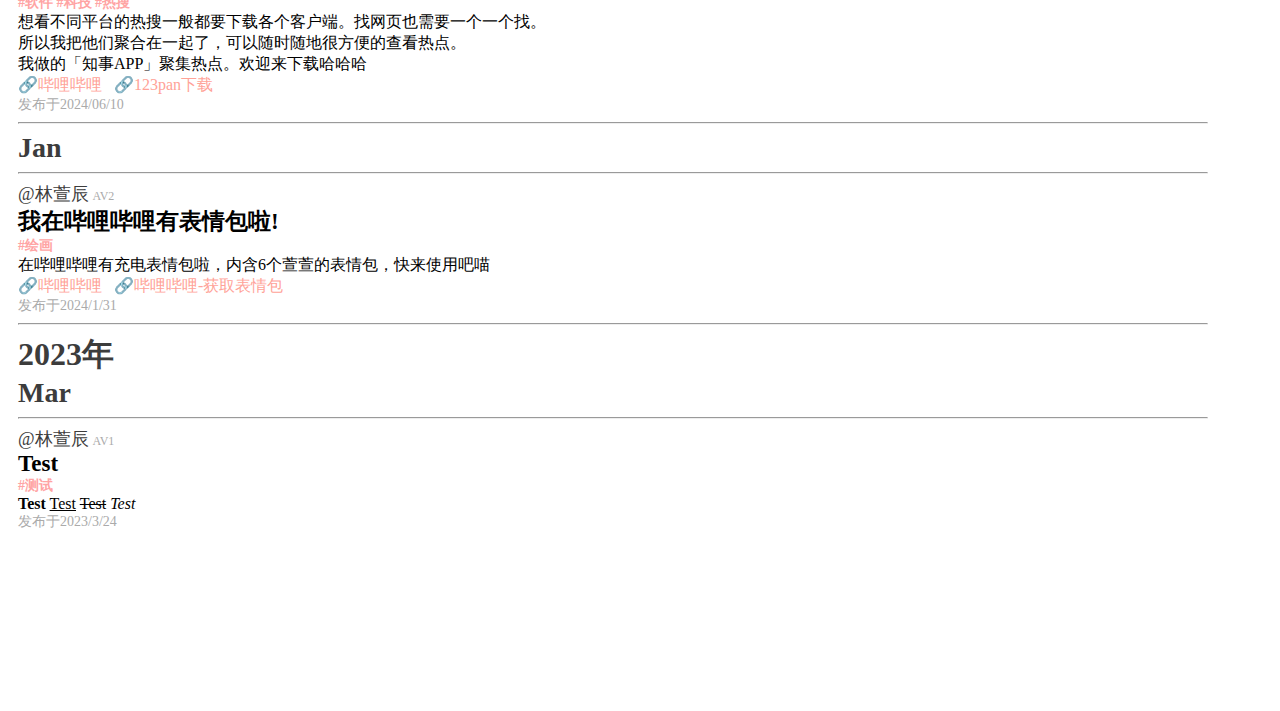
==== commit 44f9885f: "更新 index.html" ====
--- a/index.html
+++ b/index.html
@@ -1,9 +1,370 @@
-<!DOCTYPE html>
+<!DOCTYPE HTML>
 <html>
 <head>
-<meta charset="utf-8" name="viewport" content="width=device-width, initial-scale=1, maximum-scale=1, user-scalable=no">
-	<title>喵喵喵 onejialin.github.io</title>
-<a href="https://onejialin.github.io/">
-https://onejialin.github.io/</a>
-</body>
-</html>+<meta http-equiv="content-type" content="text/html;charset=UTF-8"/>
+<meta name="viewport" content="width=device-width, initial-scale=1, maximum-scale=1, user-scalable=no">
+<title>柚你 yominsky (゜-゜)つロ 干杯~</title>
+<meta http-equiv="X-UA-Compatible" content="IE=edge"/>
+<style>
+div.title {font-size:23px;
+           font-weight:bold;}
+div.time {font-size:14px;
+          color:#AAAAAA}
+a.num {font-size:12px;
+       color:#AAAAAA} 
+div.tab {font-size:14px;
+         font-weight:bold;   
+         color:#FFA4A4} 
+a.date-y {font-size:32px;
+          font-weight:bold;
+          color:#3C3C3C}
+a.date-m {font-size:28px;
+          font-weight:bold;
+          color:#3C3C3C} 
+a.user {font-size:18px;
+        color:#3C3C3C}          
+/*全局链接*/
+a {text-decoration:none}
+a {color:#FFA398;}
+a:hover {background:#ffffff;}                                                           
+</style>
+</head>
+
+<body>
+<header>
+<div style="
+position:fixed;
+background:linear-gradient(to top right, #ffb3c5 0%, #ffa398 100%);
+height:60px;
+width:100vw;
+top:0px;
+left:0px;
+z-index:2;
+">
+<div style="
+color:#FFFFFF;
+font-size:26px;
+font-weight:bold;
+text-align:left;
+margin:9pt 20px;
+">
+柚你 yominsky
+</div>
+</div>
+</header>
+
+<message style="
+position:fixed;
+background-color:#9C9C9C88;
+height:36px;
+width:100vw;
+top:60px;
+left:0px;
+z-index:2;
+">
+<div style="
+color:#FFFFFF;
+font-size:17px;
+margin:1pt 12px;
+word-spacing:12px;
+">
+<table width="100%" border="0" cellspacing="0">
+<tr>
+<td width="25%"><b>😽公告姬:</b></td>    
+<td>    
+<marquee>
+欢迎加入"圈地自萌"的柚你yominsky留言板啊啊啊(≧▽≦),希望我们大家都能够被爱、被关注,互相帮助、温暖(✿^w^),柚你yominsky(゜-゜)つロ干杯~
+&nbsp|&nbsp
+遇到不好的消息？前往"我的"举报此帖让我们一起维护我们的Yominsky!
+</marquee>
+</td>
+</tr> 
+</table>
+</div>
+</message>
+
+<!--音乐-->
+<div style="
+position:fixed;
+background-color:#EEEEEEEE;
+height:auto;
+width:100vw;
+bottom:80px;
+left:0px;
+z-index:2;
+">
+<iframe src="https://music.163.com/outchain/player?type=2&id=545589261&auto=1&height=66" width="100%" height="77" frameborder="0"></iframe>
+</div> 
+
+<nav style="
+position:fixed;
+background-color:#EEEEEEEE;
+height:80px;
+width:100vw;
+bottom:0px;
+left:0px;
+z-index:2;
+font-size:11px;
+text-align:center;
+">
+<table width="95%" border="0" cellspacing="0" align="center">
+<tr>
+<td width="20%"><a href="index.html"><img src="https://krseoul.imgtbl.com/i/2024/08/29/66cf4de83389b.png" alt="首页" width="50"/></a></td>
+<td width="20%"><a href="tab.html"><img src="https://krseoul.imgtbl.com/i/2024/08/29/66cf4ea72e9ed.png" alt="跳转" width="50"/></a></td>
+<td rowspan="2"  width="20%"><a href="add.html"><img src="https://krseoul.imgtbl.com/i/2024/08/29/66cffe1f43755.png" alt="发布" width="55"/></a></td>
+<td width="20%"><a href="message.html"><img src="https://krseoul.imgtbl.com/i/2024/08/29/66cf4fa45e9b3.png" alt="消息" width="50"/></a></td>
+<td width="20%"><a href="my.html"><img src="https://krseoul.imgtbl.com/i/2024/08/29/66cf4fe49eb9f.png" alt="我的" width="50"/></a></td>
+</tr>
+<tr>
+<td><font color="#ffa398">首页</font></td>
+<td>时光机</td>
+<td>通知中心</td>
+<td>我的</td>  
+</tr>  
+<tr><td></td></tr>  
+</table>
+</nav> 
+
+<!--MAIN-->
+<main style="
+height:auto;
+width:93vw;
+position:absolute;
+top:100px;
+left:18px;
+">
+⏳柚你最后更新于 <b>2024年8月29日</b> 喵~&nbsp&nbsp
+<a onclick='return confirm("报告！收到催更喵qwq");'><u>催更</u></a>
+<br>
+<a class="date-y" name="2024">2024年</a><br>
+<a class="date-m" name="202408">Aug</a>
+<hr/>
+<a class="user">@林萱辰</a>
+<a class="num" name="AV10">AV10</a>
+<div class="title">QQ空间说说代码</div>
+<div class="tab">#软件 #科技 #QQ空间 #代码</div>
+<div class="main">
+<a href="https://www.123pan.com/s/FBqUVv-hbUP3.html">🔗123pan下载</a>
+<a href="https://b23.tv/fXbQk9h">🔗哔哩哔哩</a>
+</div>
+<div class="time">发布于2024/8/28</div>
+<hr/>
+
+<a class="user">@林萱辰</a>
+<a class="num" name="AV9">AV9</a>
+<div class="title">魔法少女用户协议</div>
+<div class="tab">#魔法少女小圆</div>
+<div class="main">
+逛B站评论区看到一条评论是"XXX...XXXXX☑️魔法少女用户协议"。头天早上用AI生成了大概，然后自己又修改了一点。欢迎复制使用添加到自己的博客那些💧💧 
+<br><b>一、引言</b>
+<br>1.1欢迎您选择成为魔法少女。在您决定踏上这充满未知与挑战的旅程之前，请仔细阅读并理解本用户协议。本协议旨在简明扼要的向您说明作为魔法少女所享有的权利和应承担的义务。
+<br><b>二、定义</b>
+<br>2.1“魔法少女”：指通过与特定存在达成契约，获得魔法力量并承担相应使命的女性。“灵魂宝石”：魔法少女力量的源泉，与魔法少女的灵魂紧密相连。
+<br>2.2若有其他未尽事宜另行通知
+<br><b>三、服务说明</b>
+<br>3.1成为魔法少女后，您将可以实现特定的一个愿望。并获得随机的魔法力量，可用于与魔女战斗。为宇宙做贡献
+<br>3.2若有其他未尽事宜另行通知
+<br><b>四、用户权利和义务</b>
+<br>4.1 权利：拥有使用魔法力量可以保护自己以及他人等，并有机会通过包括但不限于战斗获得特殊奖励和荣誉。
+<br>4.2义务：成为魔法少女应当肩负起与魔女战斗，为宇宙做贡献
+<br>4.2若有其他未尽事宜另行通知
+<br><b>五、隐私政策</b>
+<br>5.1您的灵魂状态和魔法相关信息将被严格保密，但在必要时（如面临重大危机）可能会被部分透露给其他魔法少女以保障更多人的安全。我们将采取措施保护您在魔法少女身份下的个人隐私。
+<br>5.2若有其他未尽事宜另行通知
+<br><b>六、服务变更和终止</b>
+<br>6.1魔法力量的规则和使用方式可能会根据世界的变化而调整。
+<br>6.2若有其他未尽事宜另行通知
+<br><b>七、免责声明</b>
+<br>7.1魔法力量可能存在不稳定和不可预测的情况，由此导致的后果我们不承担全部责任。
+<br>7.2本平台对因您自己或第三方的行为、疏忽或违约导致的对用户的任何损害或损失不承担责任。
+<br>7.3若有其他未尽事宜另行通知
+<br><b>八、违约责任</b>
+<br>8.1违反本协议规定将可能导致魔法力量的削弱或丧失。
+<br>8.2若有其他未尽事宜另行通知
+<br><b>九、法律适用和争议解决</b>
+<br>9.1本协议受宇宙法则的约束。
+<br>9.2如有争议，将由魔法少女高层议会进行裁决。
+<br><b>十、其他条款</b>
+<br>10.1本协议的更新将提前通知您，更新后的协议自通知之日起生效。
+<br>10.2本协议的部分条款若被认定无效，不影响其他条款的效力。
+<br>10.3本协议的更新我们将会通过任何形式来告知您。由于局限性可能不能及时的通告您。届时您可以通过包括但不限于自行询问的方式来知晓
+<br>10.4本协议保留在不事先通知用户的情况下修改、暂停或终止服务的权利，对于由此给用户造成的任何损失不承担责任。请慎重考虑后决定是否成为魔法少女，一旦错过本次机会您将可能不会再开启魔法之旅。
+</div>
+<div class="time">发布于2024/8/28</div>
+<hr/>
+
+<a class="user">@林萱辰</a>
+<a class="num" name="AV8">AV8</a>
+<div class="title">我是一个小瓶子</div>
+<div class="tab">#诗歌</div>
+<div class="main">
+我是一个小瓶子,
+<br>你是巨大的,很亮的...火把？
+<br>不论是什么，
+<br>一点点光亮，
+<br>就把小小的我都填满了。 
+<br>
+<br>我也曾遇到过好多你，
+<br>给予我光亮，
+<br>始终都散发着光。
+<br>但只要一点点光亮，
+<br>就可以把小小的我给填满。 
+<br>
+<br>我小小的，
+<br>不太会有很多眼睛看到我，
+<br>很多时候瓶里都是空虚的。 
+<br>外面是黑暗，
+<br>我。装在我瓶中的也是黑暗。
+<br>还有些时候被看见。
+<br>会被。破碎 
+<br>
+<br>但我也曾遇到过好多你，
+<br>始终都散发着光。
+<br>只要一点点光亮，
+<br>把小小的我填满。
+<br>这时候瓶身的破碎好像都没有破碎了。 
+<br>
+<br>我曾遇到过好多你，
+<br>把小小的我填满。
+<br>瓶身的破碎，
+<br>也曾都没有破碎了。 
+<br>我曾遇到过你。
+<br>
+<br>很高兴再遇见你。
+<br>再用光亮来暂时填充整个小瓶子。
+<br>这时候瓶身的破碎好像再都没有破碎了。
+<br>直到又一个你离开的那时候。 
+<br>
+<br>我是一个小瓶子，
+<br>我曾遇到过好多你，
+<br>给予过我光亮。
+<br>一点点的光亮，
+<br>就能把小小的我都填满了。
+<br>要怎样才能一直拥有呢？
+</div>
+<div class="time">发布于2024/8/26</div>
+<hr/>
+
+<a class="user">@林萱辰</a>
+<a class="num" name="AV7">AV7</a>
+<div class="title">自己曾做的个人介绍网页，再无偿分享！</div>
+<div class="tab">#网页 #html</div>
+<div class="main">
+自学了CSS之前的做的现在无偿分享，另外还找到了我很以前刚接触HTML差不多做的一个网页。
+<br>萱窝在GitHub上都有的，但是为了更方便下载，我把它放到123pan里了，欢迎来下载使用。 
+<br>
+<a href="https://www.123pan.com/s/FBqUVv-67UP3.html">🔗123pan下载</a>
+&nbsp
+<a href="https://www.123pan.com/s/FBqUVv-57UP3.html">🔗123pan下载</a>
+</div>
+<div class="time">发布于2024/8/16</div>
+<hr/>
+
+<a class="user">@林萱辰</a>
+<a class="num" name="AV6">AV6</a>
+<div class="title">感觉错失一个亿！这样操作网易云会员仅5元！</div>
+<div class="tab">#会员 #网易云音乐</div>
+<div class="main">
+网易云音乐你做的好啊，把五元会员藏这么深！当下这个时代，干啥都离不开会员，就连听个音乐都得花钱买会员。曾看到有条音乐评论写道，听歌就像能免费遨游太空，可现实却是，这压根就不是免费的事儿。想我之前用某四个字的音乐平台，某天一觉醒来，惊觉自己的歌单居然全都变成了会员专属，那一刻，真觉得天都要塌啦！ 
+<br>最近有个惊喜发现，网易云音乐的会员居然只要 5 块钱！直接去搜索“学生会员”，年龄在 14 到 22 周岁之间的朋友，就能享受每月 5 元的优惠价。 
+<br>但要注意哦，好像只有新版本才能用这个优惠。我个人呢，一直都更喜欢旧版本，它简洁大方，占的存储空间小，用起来还特别顺手。不过这 5 元的学生会员价实在太诱人啦！为了能少花点会员钱，我还是下载了新版本开通了。至于到底怎么选，大家可以根据自己的情况，好好衡量一下孰轻孰重。 
+<br>另外呀，截至本站发布日期，在它的活动页最底下还有一个分享赢会员的活动。我下面给出的第二个链接能够直接带您到“学生会员”的现场，这就是那个分享赢会员的链接。要是您不想助力，直接去搜索“学生会员”就行啦。 
+<br>
+<a href="https://b23.tv/CxvGiTU">🔗哔哩哔哩</a>
+&nbsp
+<a href="https://y.music.163.com/g/vip-young-card/radsjl913?encryptUid=50e137a77bbab2907dd5c141fa2489cece417853c85cce3ddef00ef128d8f350&buyShareActivityId=15000">🔗网易云音乐</a>
+</div>
+<div class="time">发布于2024/08/10</div>
+<hr/>
+
+<a class="date-m" name="202407">Jul</a></div>
+<hr/>
+
+<a class="user">@林萱辰</a>
+<a class="num" name="AV5">AV5</a>
+<div class="title">自己曾做的个人介绍网页，无偿分享！</div>
+<div class="tab">#网页 #html</div>
+<div class="main">
+旧版萱窝源码分享。因为那个页面更偏向于个人介绍。然后我的窝是要翻新成博客的样子所以本站全新升级，页面推翻从0重写。 
+<br>那个页面还是蛮好看的，被人夸过。在GitHub上也有的，但是为了更方便下载，我把它放到123pan里了，欢迎来下载使用。 
+<br><a href="https://www.123pan.com/s/FBqUVv-saUP3.html">🔗123pan下载</a>
+</div>
+<div class="time">发布于2024/07/25</div>
+<hr/>
+
+<a class="user">@林萱辰</a>
+<a class="num" name="AV4">AV4</a>
+<div class="title">某宝上只要一块钱的吹风机能用吗？</div>
+<div class="tab">#测评 #淘宝 #捡漏 #吹风机</div>
+<div class="main">
+非广！你们平常用啥吹风机？我买的吹风机要70多块钱已经算是很便宜了。 
+<br>前几天逛某宝，发现一个一块钱的吹风机，还包邮！ 测评一下某宝抢的1块钱吹风机，应该不会有逝吧？ 
+<br>如果喜欢的话收藏本站并且关注我的账号，给你带来更多好玩的东西 
+<br><a href="https://b23.tv/qjxseae">🔗哔哩哔哩</a>
+</div>
+<div class="time">发布于2024/07/17</div>
+<hr/>
+
+<a class="date-m" name="202406">Jun</a>
+<hr/>
+
+<a class="user">@林萱辰</a>
+<a class="num" name="AV3">AV3</a>
+<div class="title">「知事APP」随时随地方便的查看热点</div>
+<div class="tab">#软件 #科技 #热搜</div>
+<div class="main">
+想看不同平台的热搜一般都要下载各个客户端。找网页也需要一个一个找。 
+<br>所以我把他们聚合在一起了，可以随时随地很方便的查看热点。 
+<br>我做的「知事APP」聚集热点。欢迎来下载哈哈哈 
+<br>
+<a href="https://b23.tv/HiMOaTk">🔗哔哩哔哩</a>
+&nbsp
+<a href="https://www.123pan.com/s/FBqUVv-KoUP3.html">🔗123pan下载</a>
+</div>
+<div class="time">发布于2024/06/10</div>
+<hr/>
+
+<a class="date-m" name="202401">Jan</a>
+<hr/>
+
+<a class="user">@林萱辰</a>
+<a class="num" name="AV2">AV2</a>
+<div class="title">我在哔哩哔哩有表情包啦!</div>
+<div class="tab">#绘画</div>
+<div class="main">
+在哔哩哔哩有充电表情包啦，内含6个萱萱的表情包，快来使用吧喵
+<br>
+<a href="https://b23.tv/x4jWXbB">🔗哔哩哔哩</a>
+&nbsp
+<a href="https://b23.tv/ySqXijS">🔗哔哩哔哩-获取表情包</a>
+</div> 
+<div class="time">发布于2024/1/31</div>   
+<hr/>
+
+<a class="date-y" name="2023">2023年</a><br>
+<a class="date-m" name="202303">Mar</a>
+<hr/>
+ 
+<a class="user">@林萱辰</a>
+<a class="num" name="AV1">AV1</a>
+<div class="title">Test</div>
+<div class="tab">#测试</div>
+<div class="main">
+<b>Test</b>
+<u>Test</u>
+<s>Test</s>
+<i>Test</i>
+</div>    
+</div>
+<div class="time">发布于2023/3/24</div>
+<br>
+<br>
+<br>
+<br>
+<br>
+<br>
+<br>
+<br>
+<br>
+<br>
+</main>
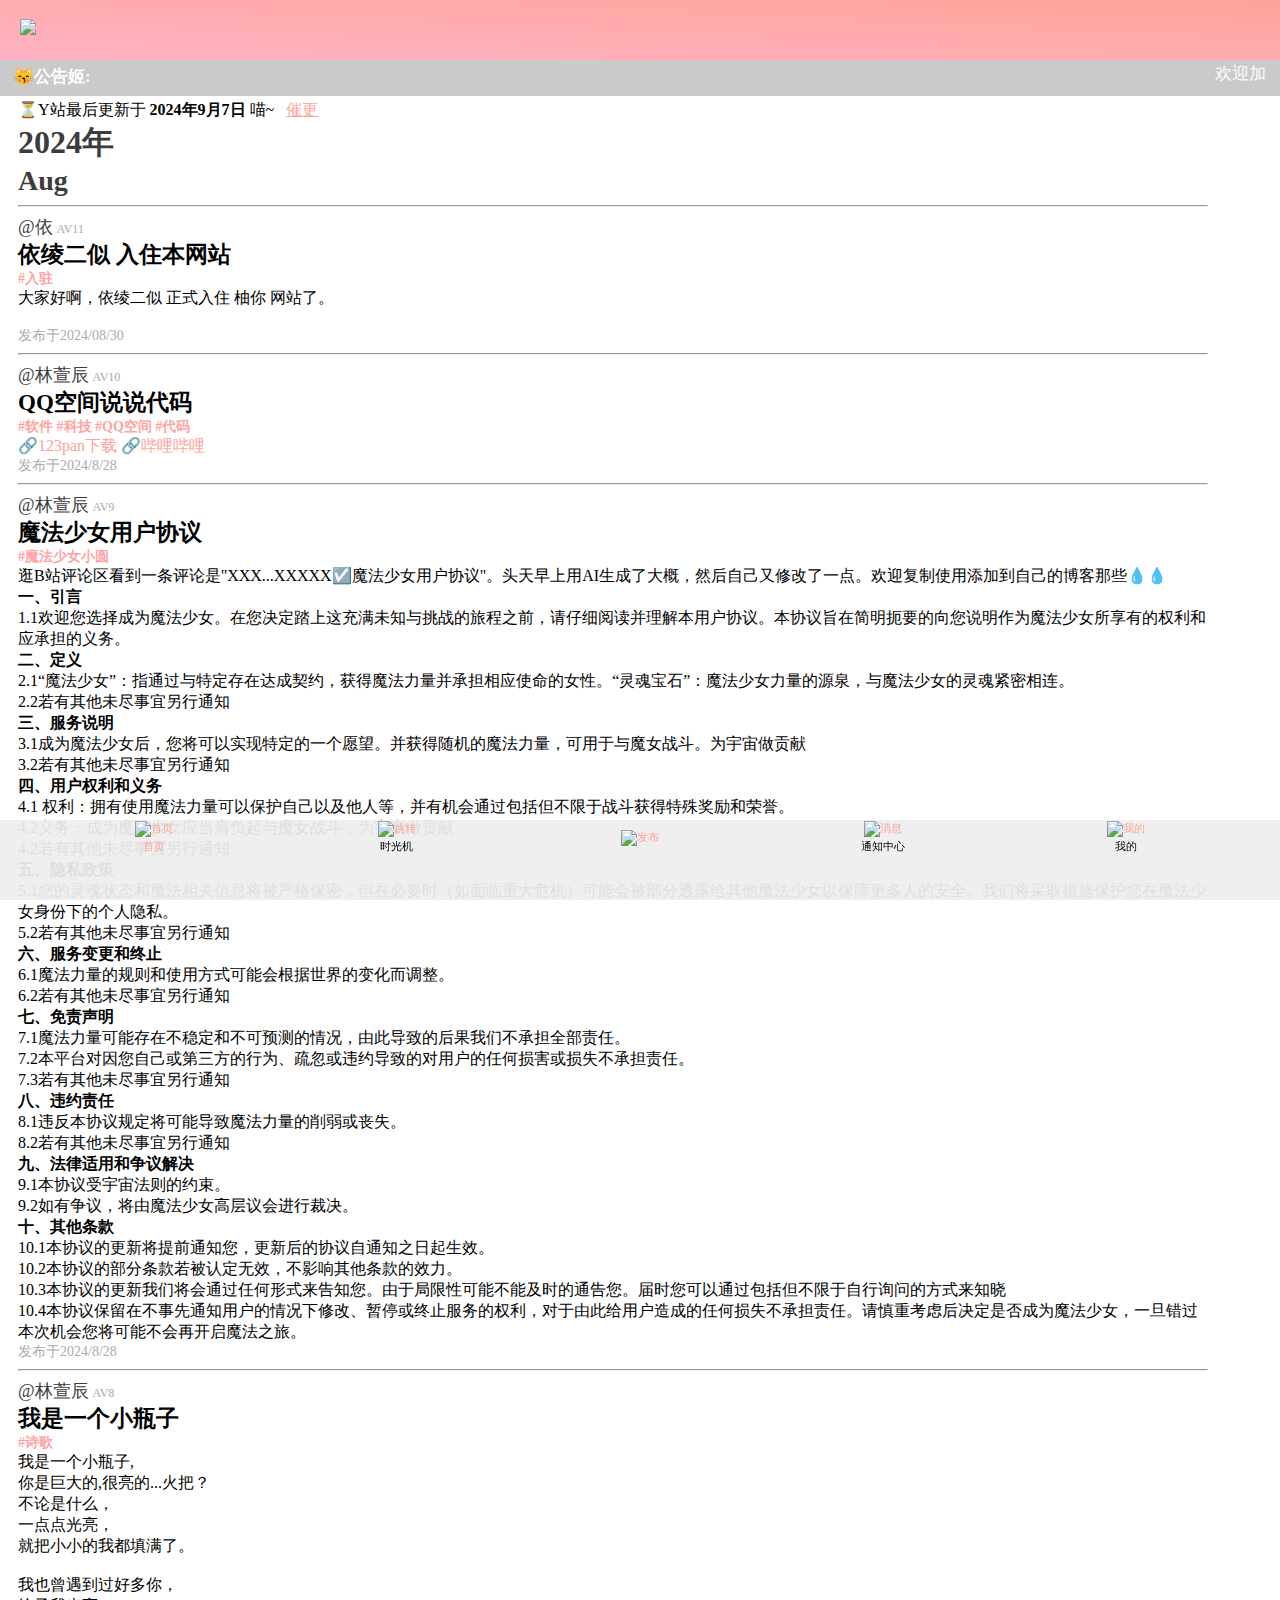
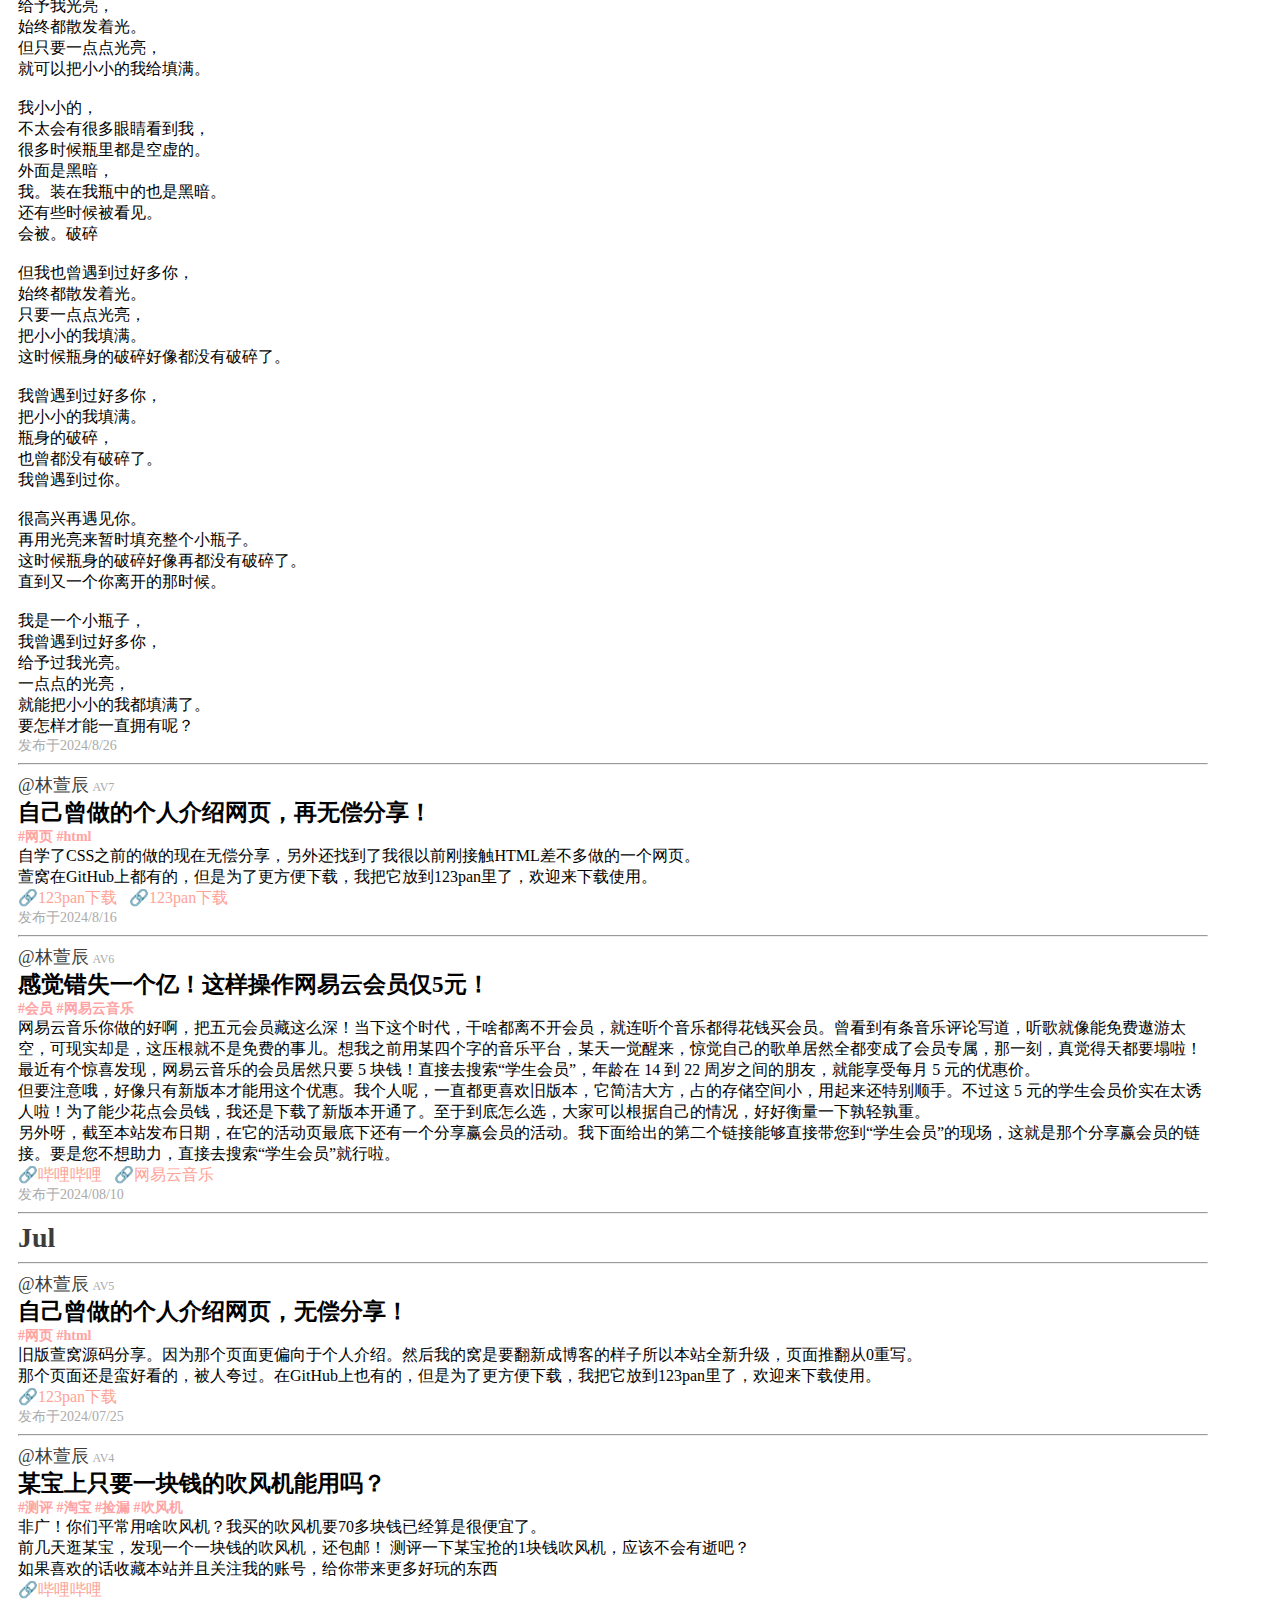
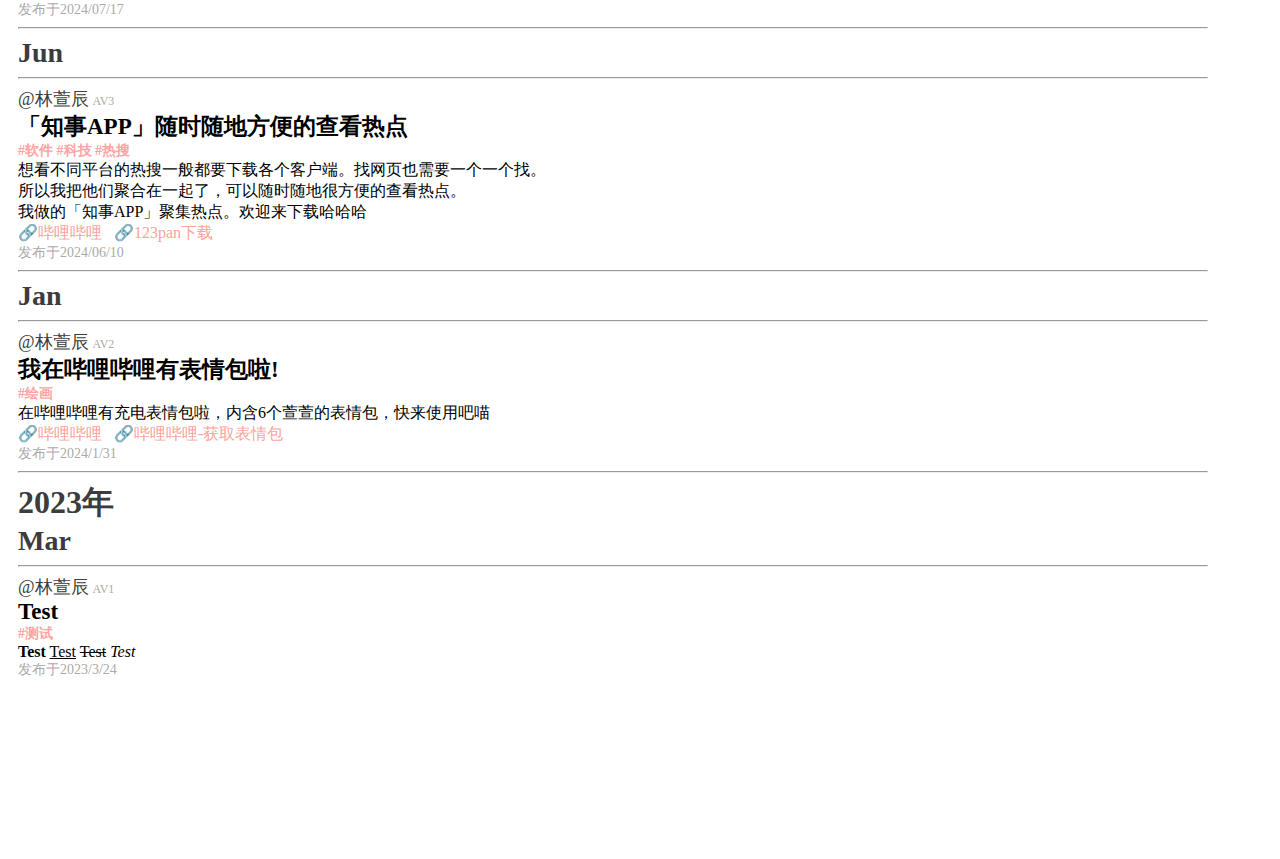
==== commit 50bb6aac: "1个帖子" ====
--- a/index.html
+++ b/index.html
@@ -3,7 +3,7 @@
 <head>
 <meta http-equiv="content-type" content="text/html;charset=UTF-8"/>
 <meta name="viewport" content="width=device-width, initial-scale=1, maximum-scale=1, user-scalable=no">
-<title>柚你 yominsky (゜-゜)つロ 干杯~</title>
+<title>yominsky留言板 (゜-゜)つロ 干杯~</title>
 <meta http-equiv="X-UA-Compatible" content="IE=edge"/>
 <style>
 div.title {font-size:23px;
@@ -48,7 +48,7 @@
 text-align:left;
 margin:9pt 20px;
 ">
-柚你 yominsky
+<img src="https://krseoul.imgtbl.com/i/2024/08/30/66d1323604834.png" width="168"/>
 </div>
 </div>
 </header>
@@ -73,7 +73,7 @@
 <td width="25%"><b>😽公告姬:</b></td>    
 <td>    
 <marquee>
-欢迎加入"圈地自萌"的柚你yominsky留言板啊啊啊(≧▽≦),希望我们大家都能够被爱、被关注,互相帮助、温暖(✿^w^),柚你yominsky(゜-゜)つロ干杯~
+欢迎加入"圈地自萌"的yominsky留言板啊啊啊(≧▽≦),希望我们大家都能够被关注,互相帮助,互相温暖(✿^w^),柚你yominsky(゜-゜)つロ干杯~
 &nbsp|&nbsp
 遇到不好的消息？前往"我的"举报此帖让我们一起维护我们的Yominsky!
 </marquee>
@@ -82,19 +82,6 @@
 </table>
 </div>
 </message>
-
-<!--音乐-->
-<div style="
-position:fixed;
-background-color:#EEEEEEEE;
-height:auto;
-width:100vw;
-bottom:80px;
-left:0px;
-z-index:2;
-">
-<iframe src="https://music.163.com/outchain/player?type=2&id=545589261&auto=1&height=66" width="100%" height="77" frameborder="0"></iframe>
-</div> 
 
 <nav style="
 position:fixed;
@@ -133,12 +120,24 @@
 top:100px;
 left:18px;
 ">
-⏳柚你最后更新于 <b>2024年8月29日</b> 喵~&nbsp&nbsp
+⏳Y站最后更新于 <b>2024年9月7日</b> 喵~&nbsp&nbsp
 <a onclick='return confirm("报告！收到催更喵qwq");'><u>催更</u></a>
 <br>
 <a class="date-y" name="2024">2024年</a><br>
 <a class="date-m" name="202408">Aug</a>
 <hr/>
+
+<a class="user">@依</a>
+ <a class="num" name="AVX">AV11</a>
+ <div class="title">依绫二似 入住本网站</div>
+ <div class="tab">#入驻</div>
+ <div class="main">
+ 大家好啊，依绫二似 正式入住 柚你 网站了。
+ </div>
+ <br>
+ <div class="time">发布于2024/08/30</div>
+ <hr/>
+
 <a class="user">@林萱辰</a>
 <a class="num" name="AV10">AV10</a>
 <div class="title">QQ空间说说代码</div>
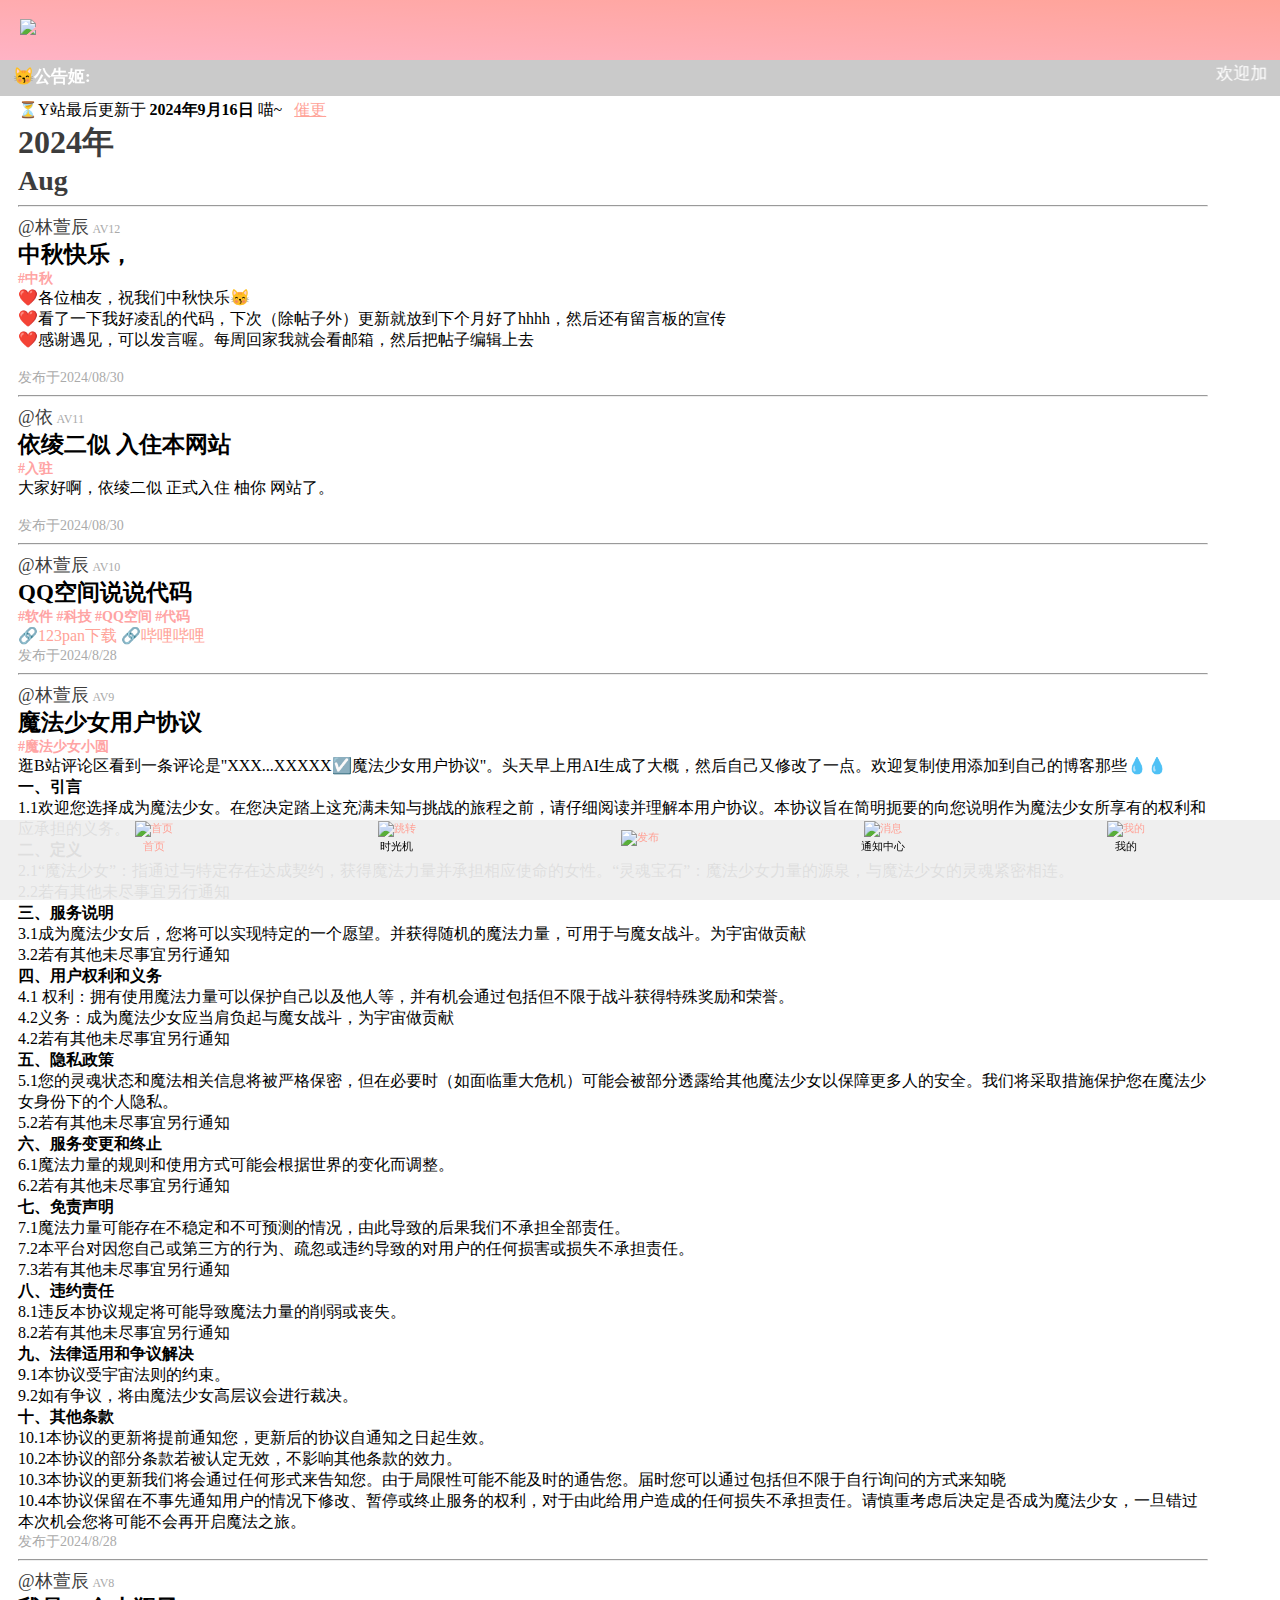
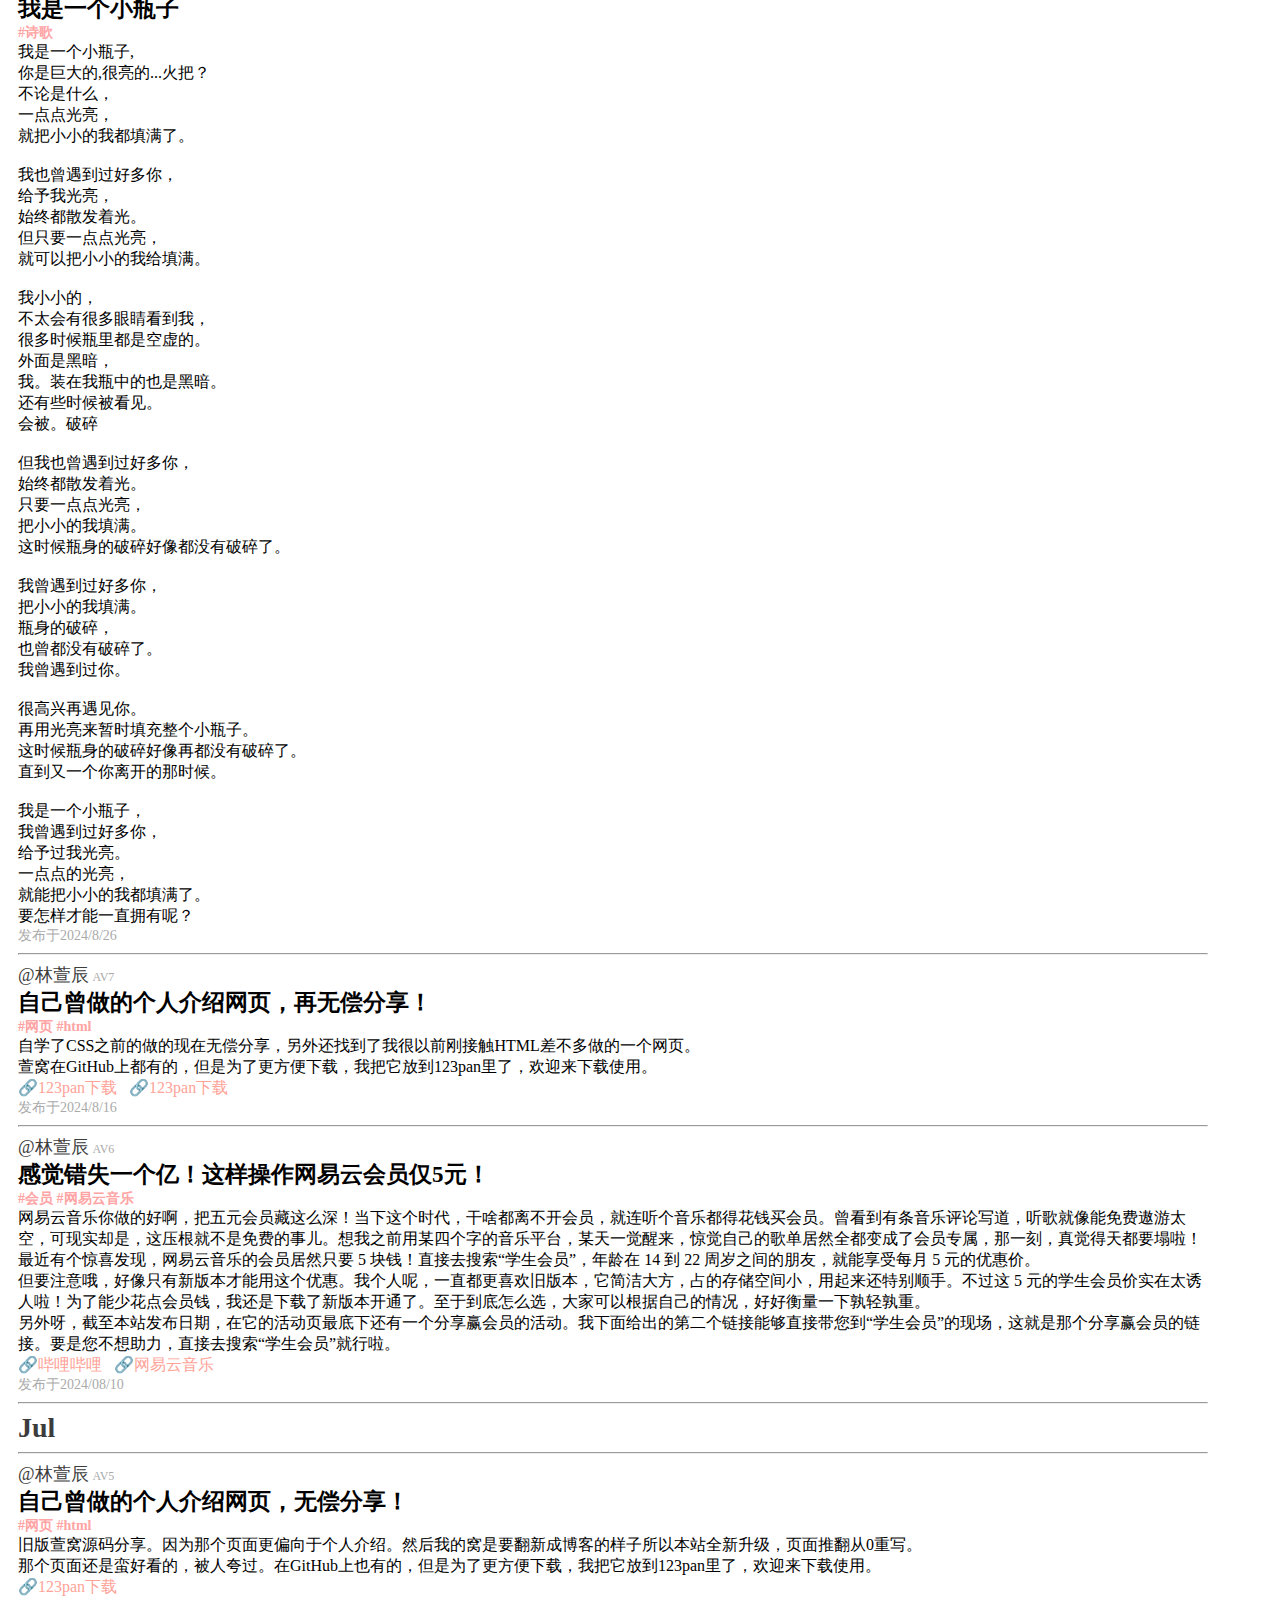
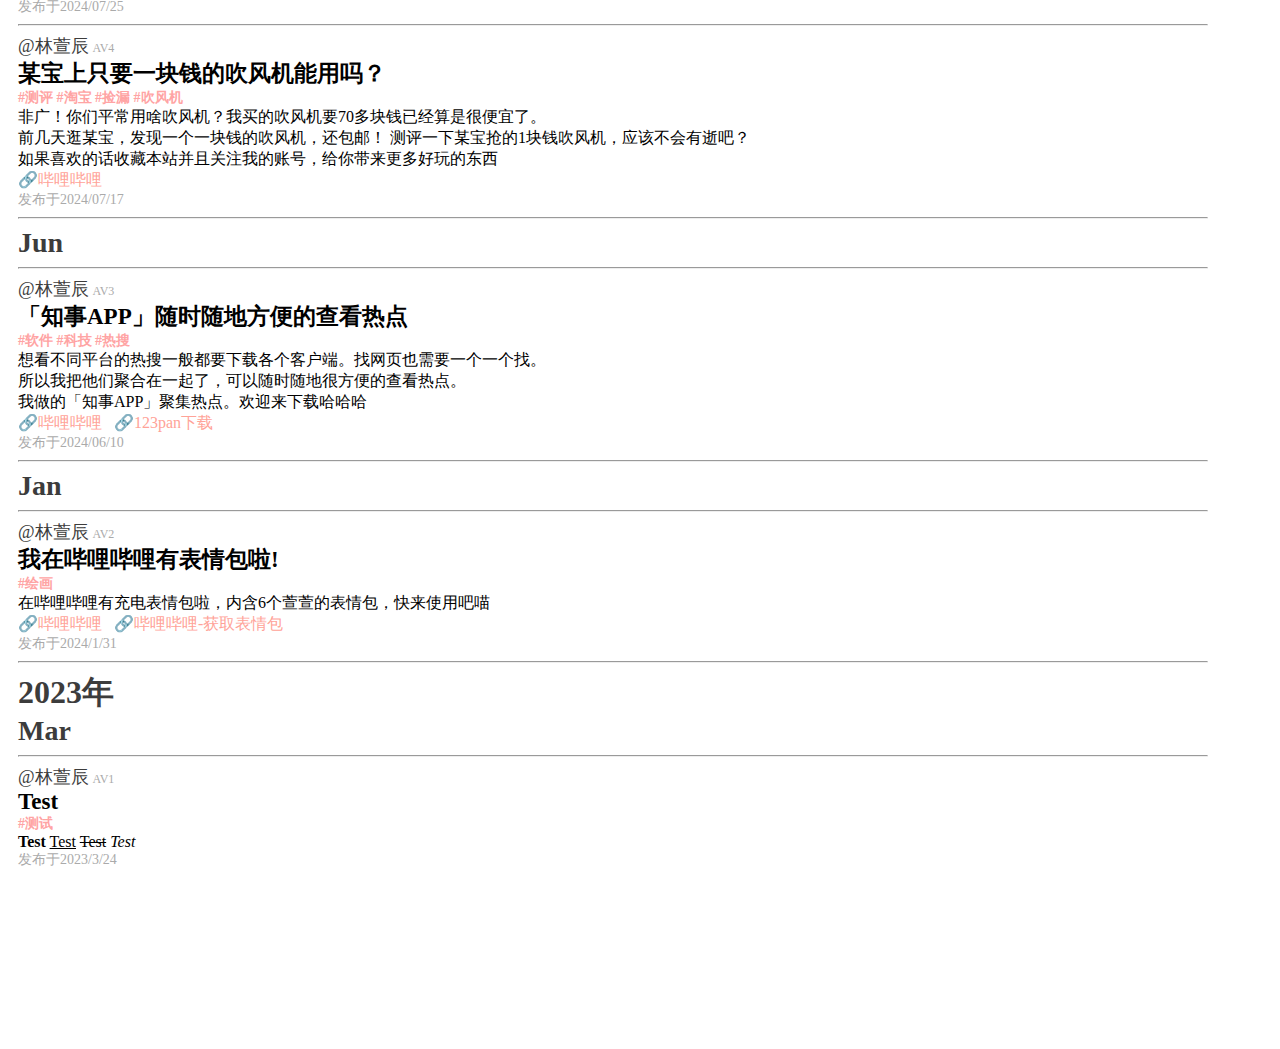
==== commit 3605215e: "更新1帖" ====
--- a/index.html
+++ b/index.html
@@ -120,13 +120,25 @@
 top:100px;
 left:18px;
 ">
-⏳Y站最后更新于 <b>2024年9月7日</b> 喵~&nbsp&nbsp
+⏳Y站最后更新于 <b>2024年9月16日</b> 喵~&nbsp&nbsp
 <a onclick='return confirm("报告！收到催更喵qwq");'><u>催更</u></a>
 <br>
 <a class="date-y" name="2024">2024年</a><br>
 <a class="date-m" name="202408">Aug</a>
 <hr/>
-
+<a class="user">@林萱辰</a>
+ <a class="num" name="AVX">AV12</a>
+ <div class="title">中秋快乐，</div>
+ <div class="tab">#中秋</div>
+ <div class="main">
+ ❤️各位柚友，祝我们中秋快乐😽<br>
+ ❤️看了一下我好凌乱的代码，下次（除帖子外）更新就放到下个月好了hhhh，然后还有留言板的宣传<br>
+ ❤️感谢遇见，可以发言喔。每周回家我就会看邮箱，然后把帖子编辑上去
+ </div>
+ <br>
+ <div class="time">发布于2024/08/30</div>
+ <hr/>
+ 
 <a class="user">@依</a>
  <a class="num" name="AVX">AV11</a>
  <div class="title">依绫二似 入住本网站</div>
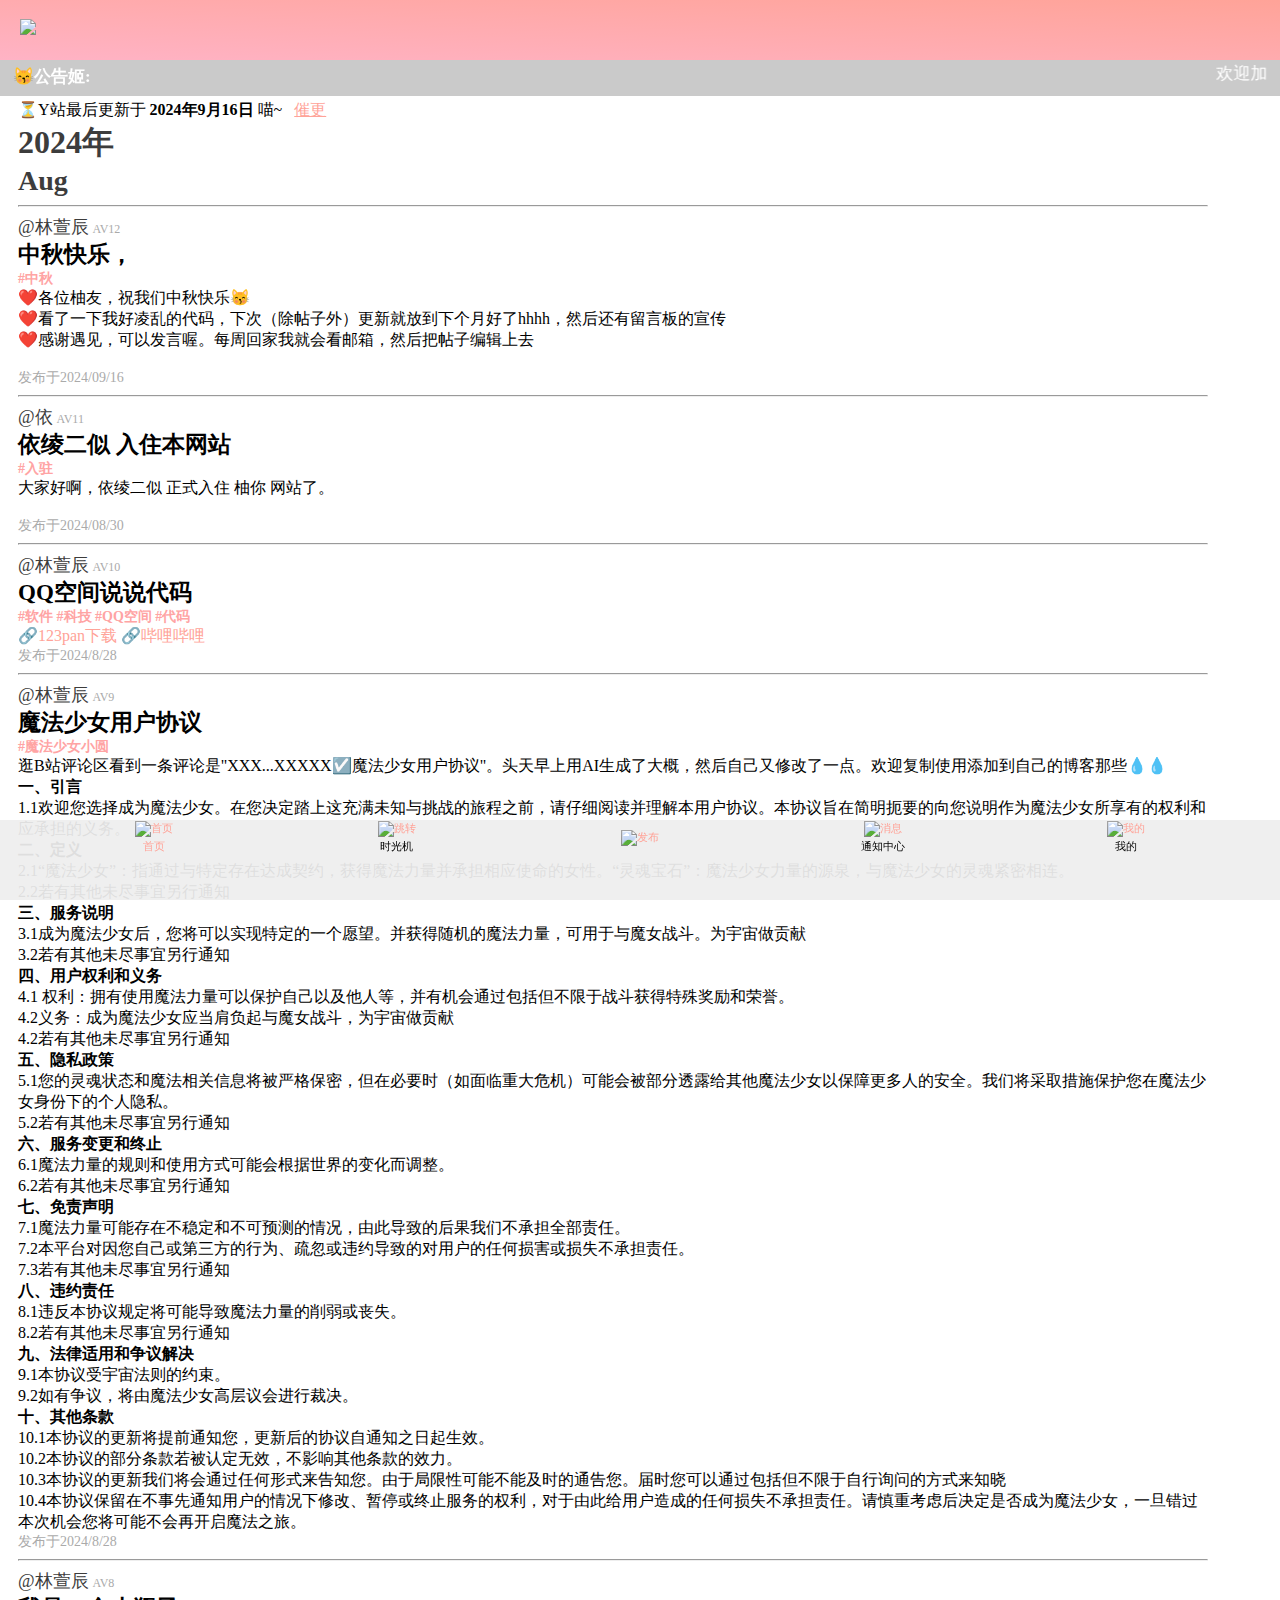
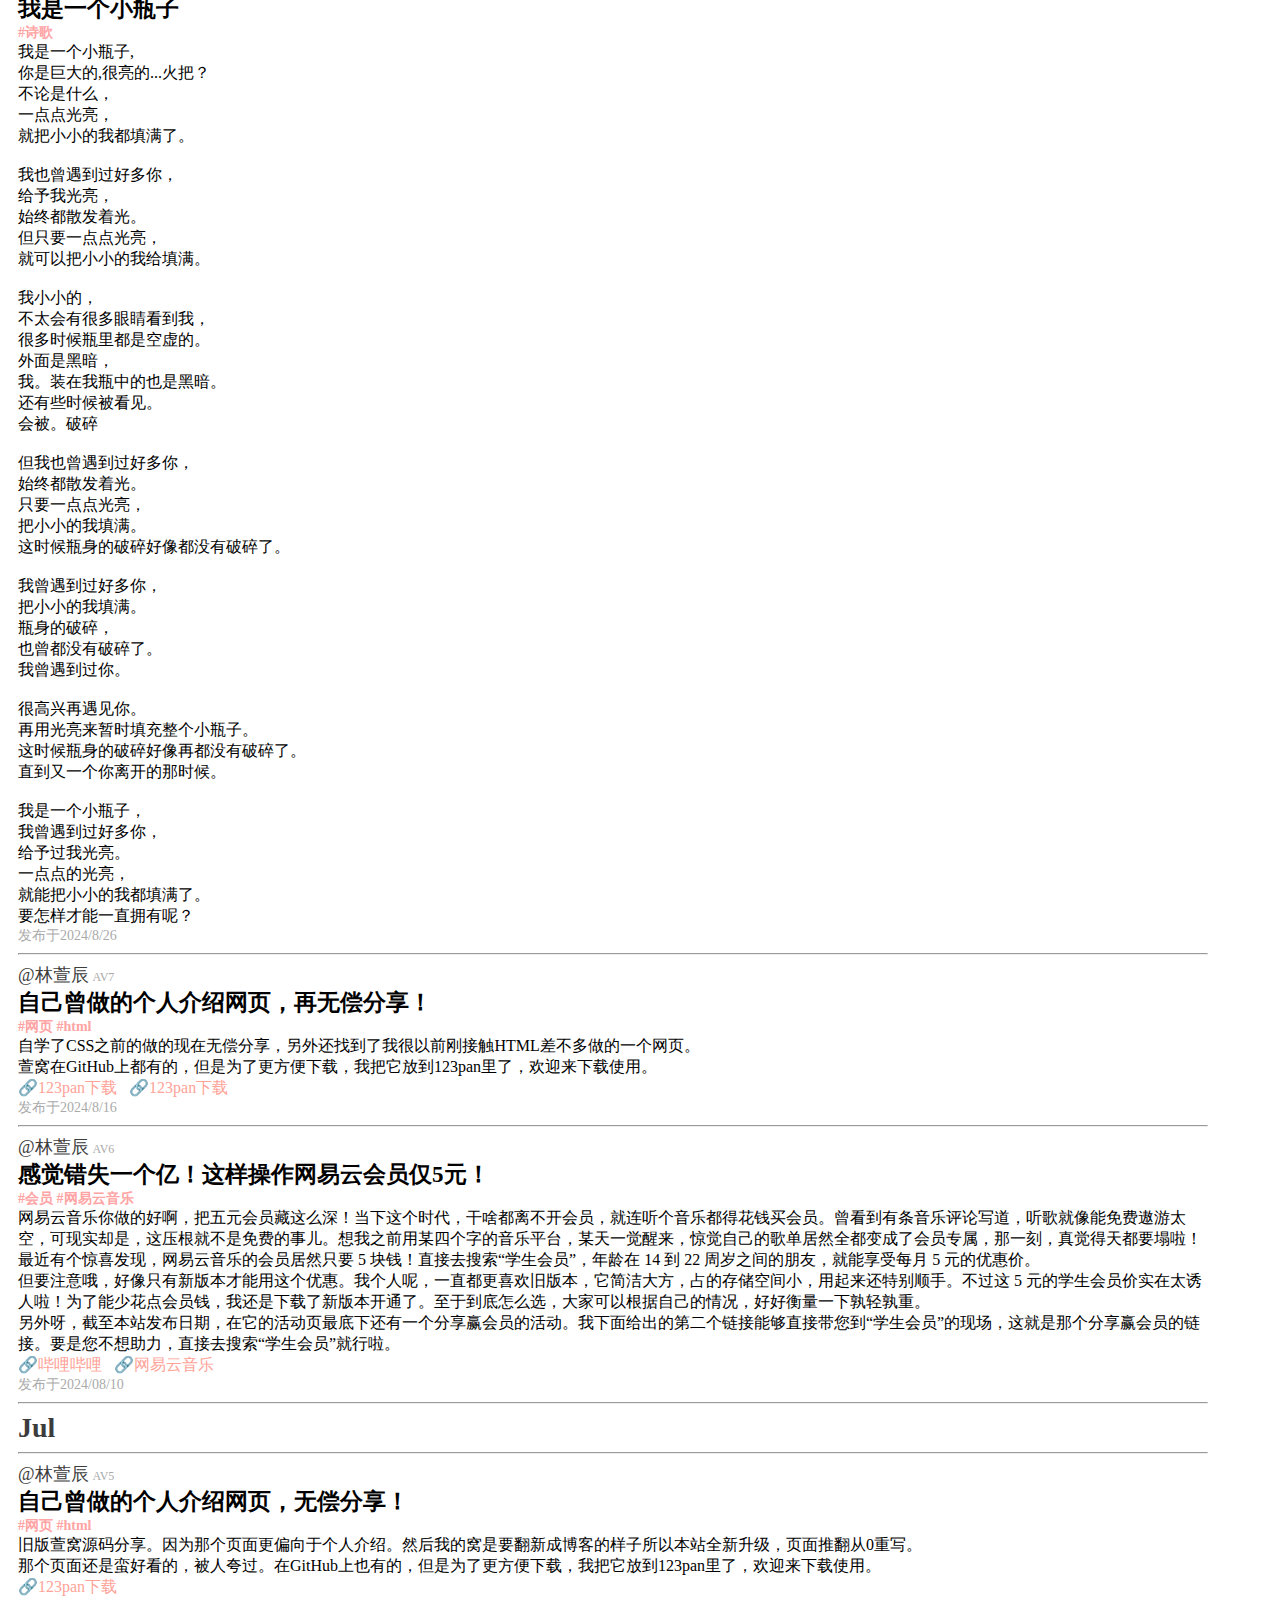
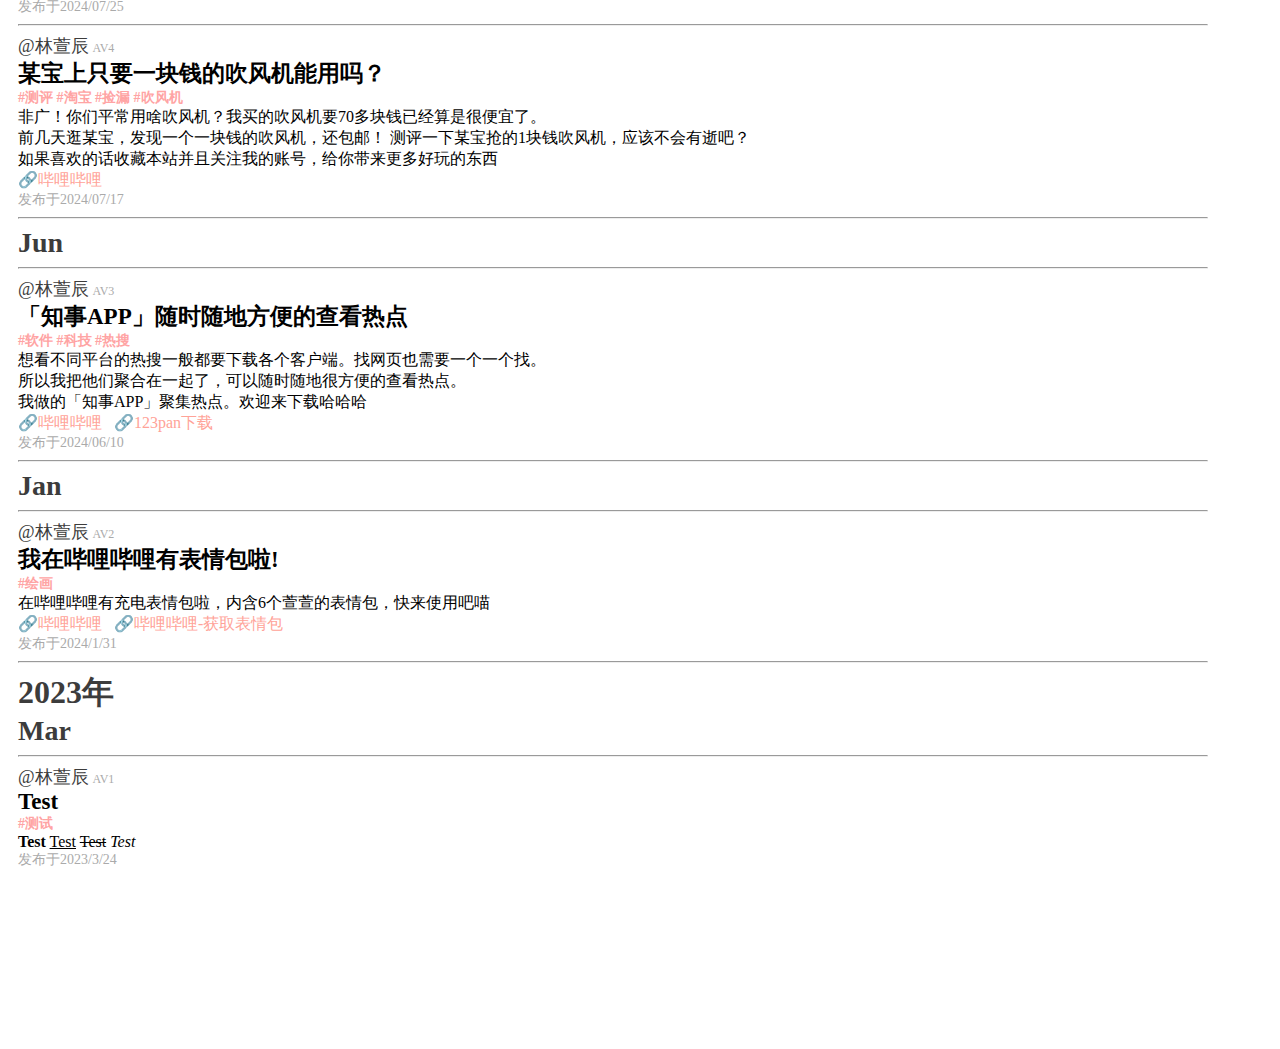
==== commit 692d4f2c: "更新 index.html" ====
--- a/index.html
+++ b/index.html
@@ -136,7 +136,7 @@
  ❤️感谢遇见，可以发言喔。每周回家我就会看邮箱，然后把帖子编辑上去
  </div>
  <br>
- <div class="time">发布于2024/08/30</div>
+ <div class="time">发布于2024/09/16</div>
  <hr/>
  
 <a class="user">@依</a>
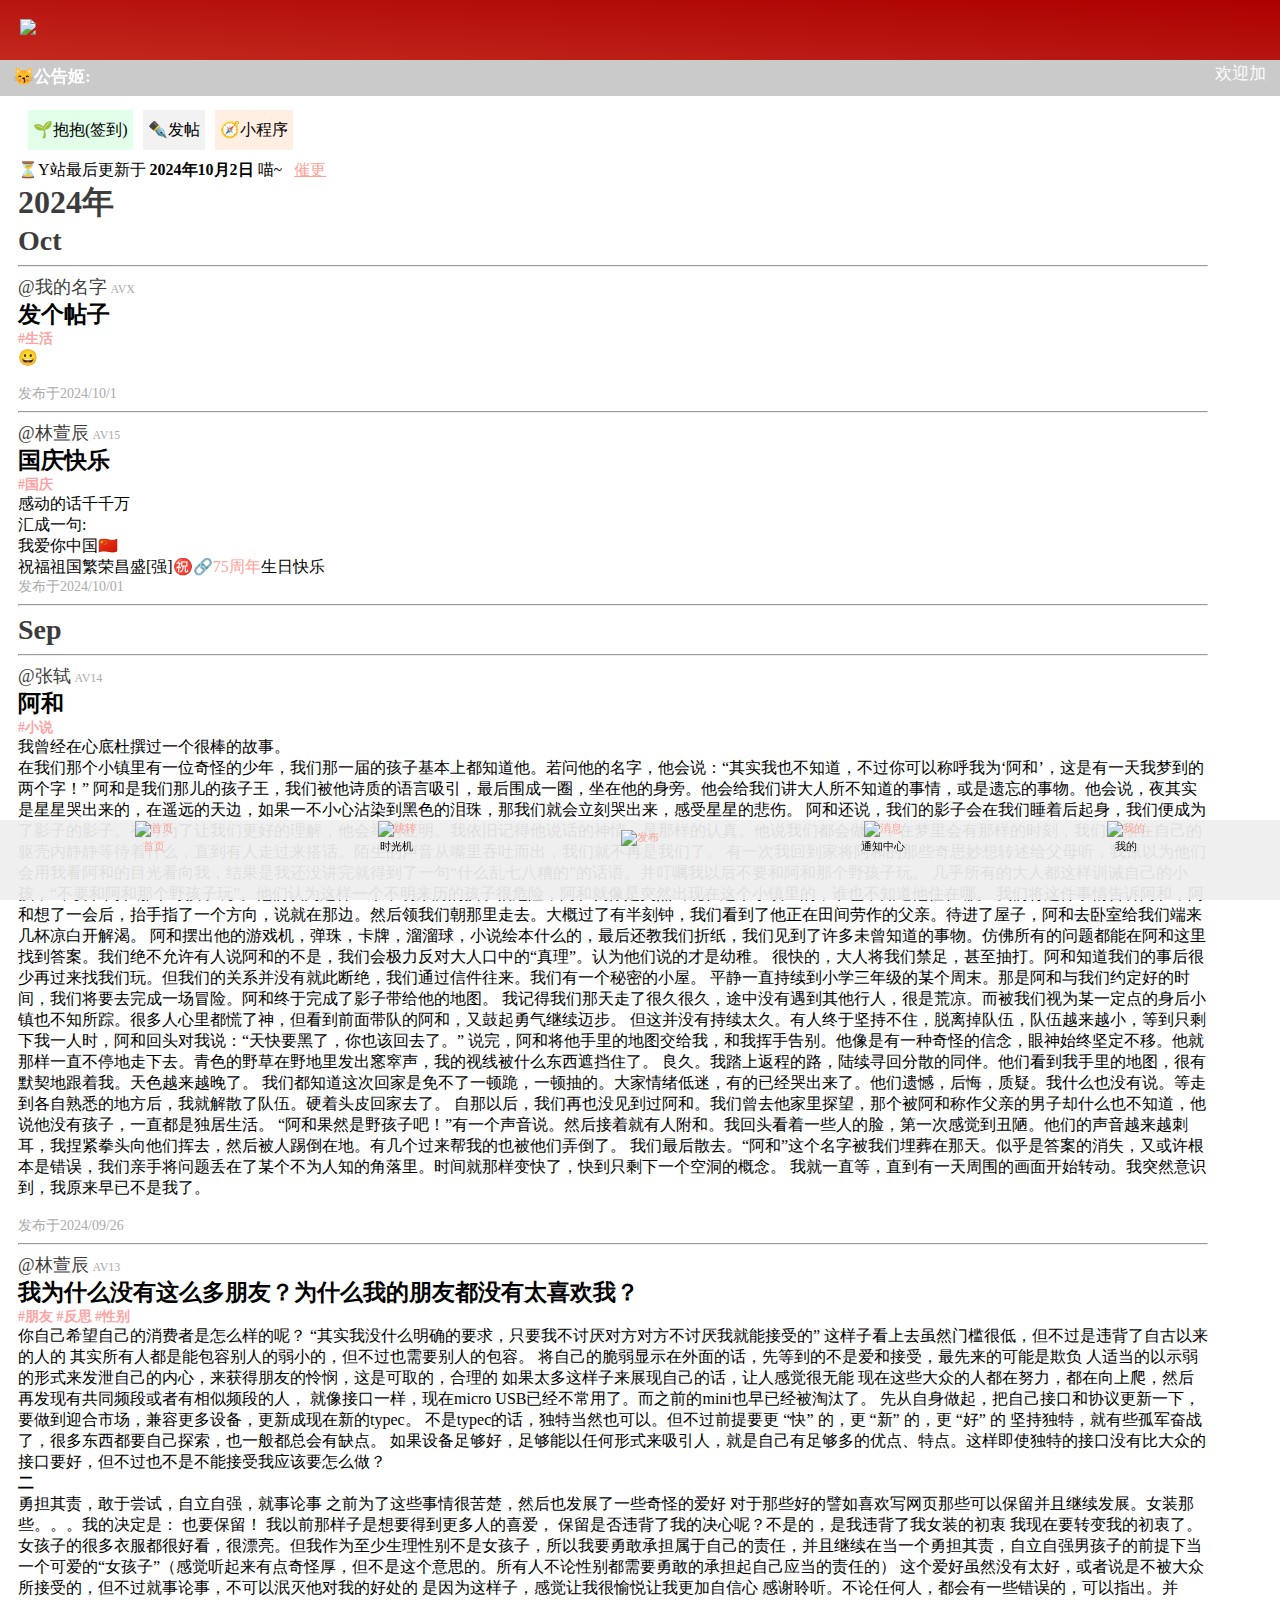
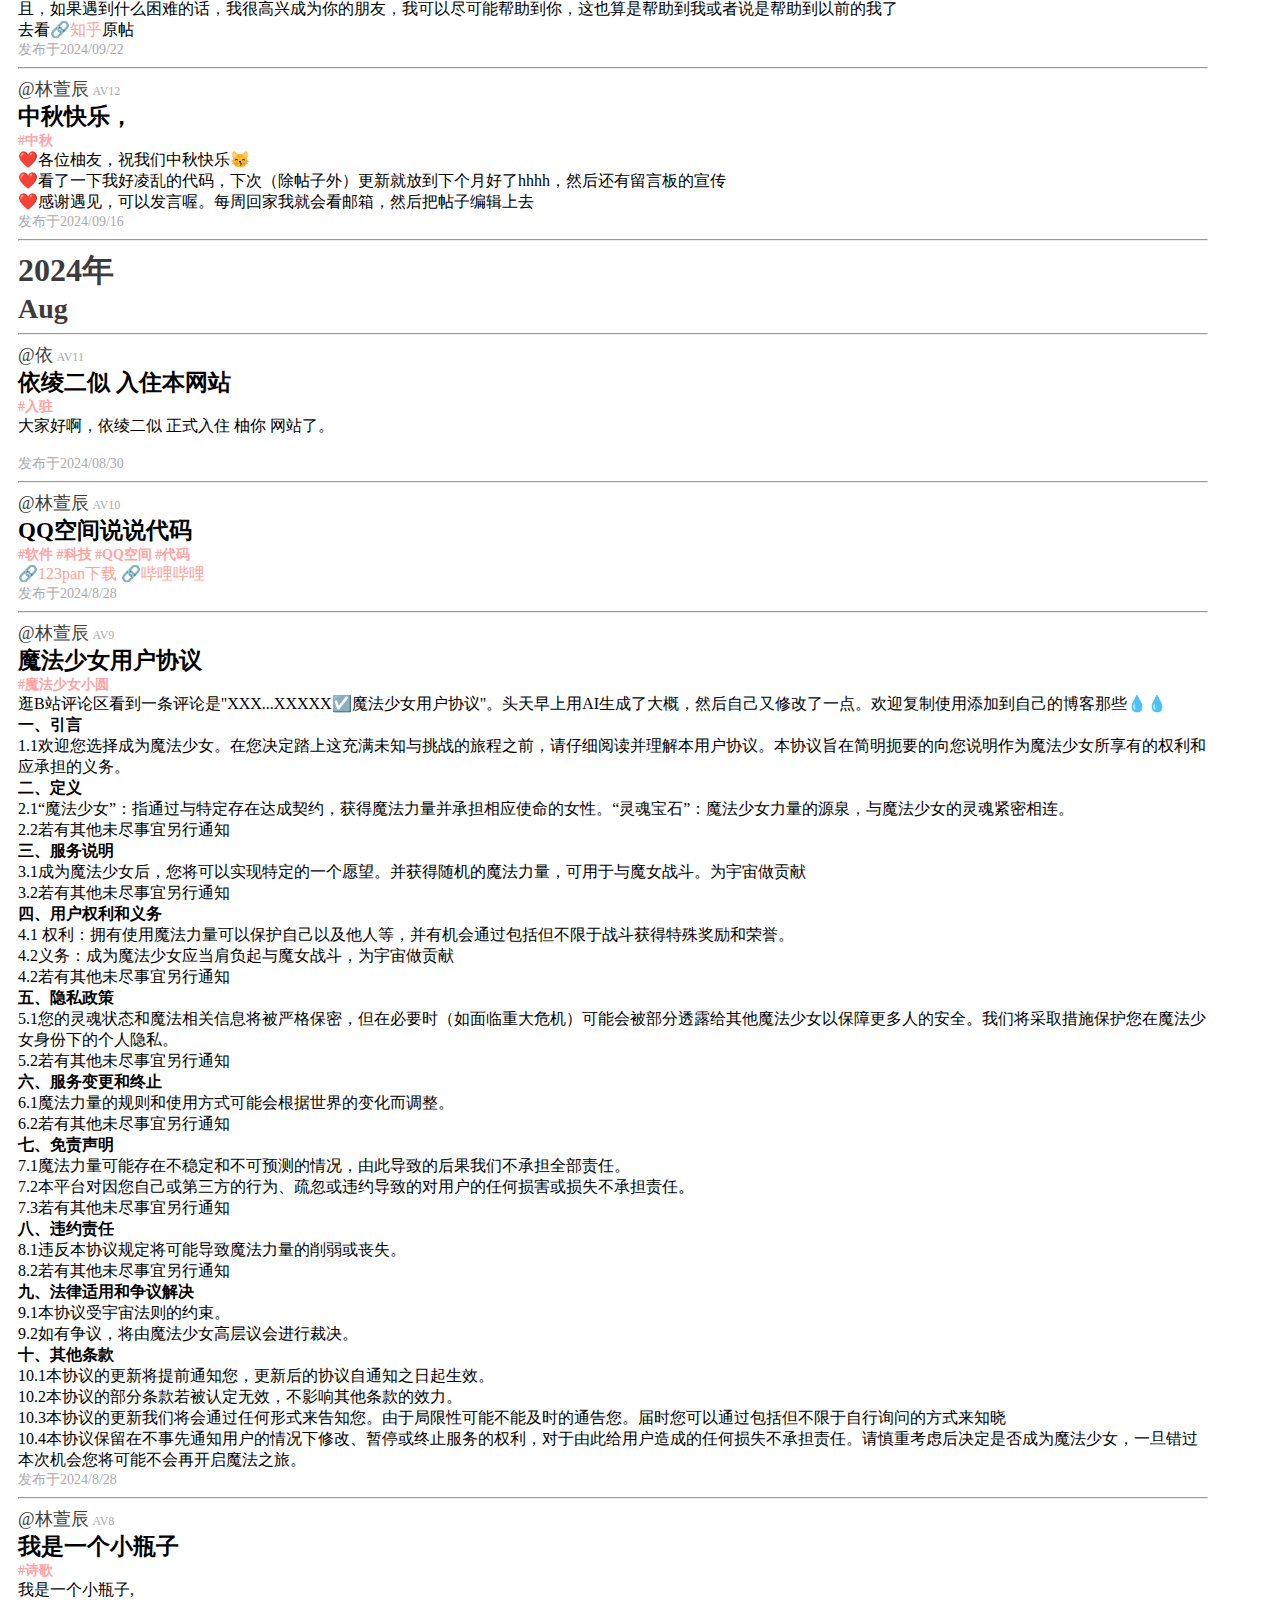
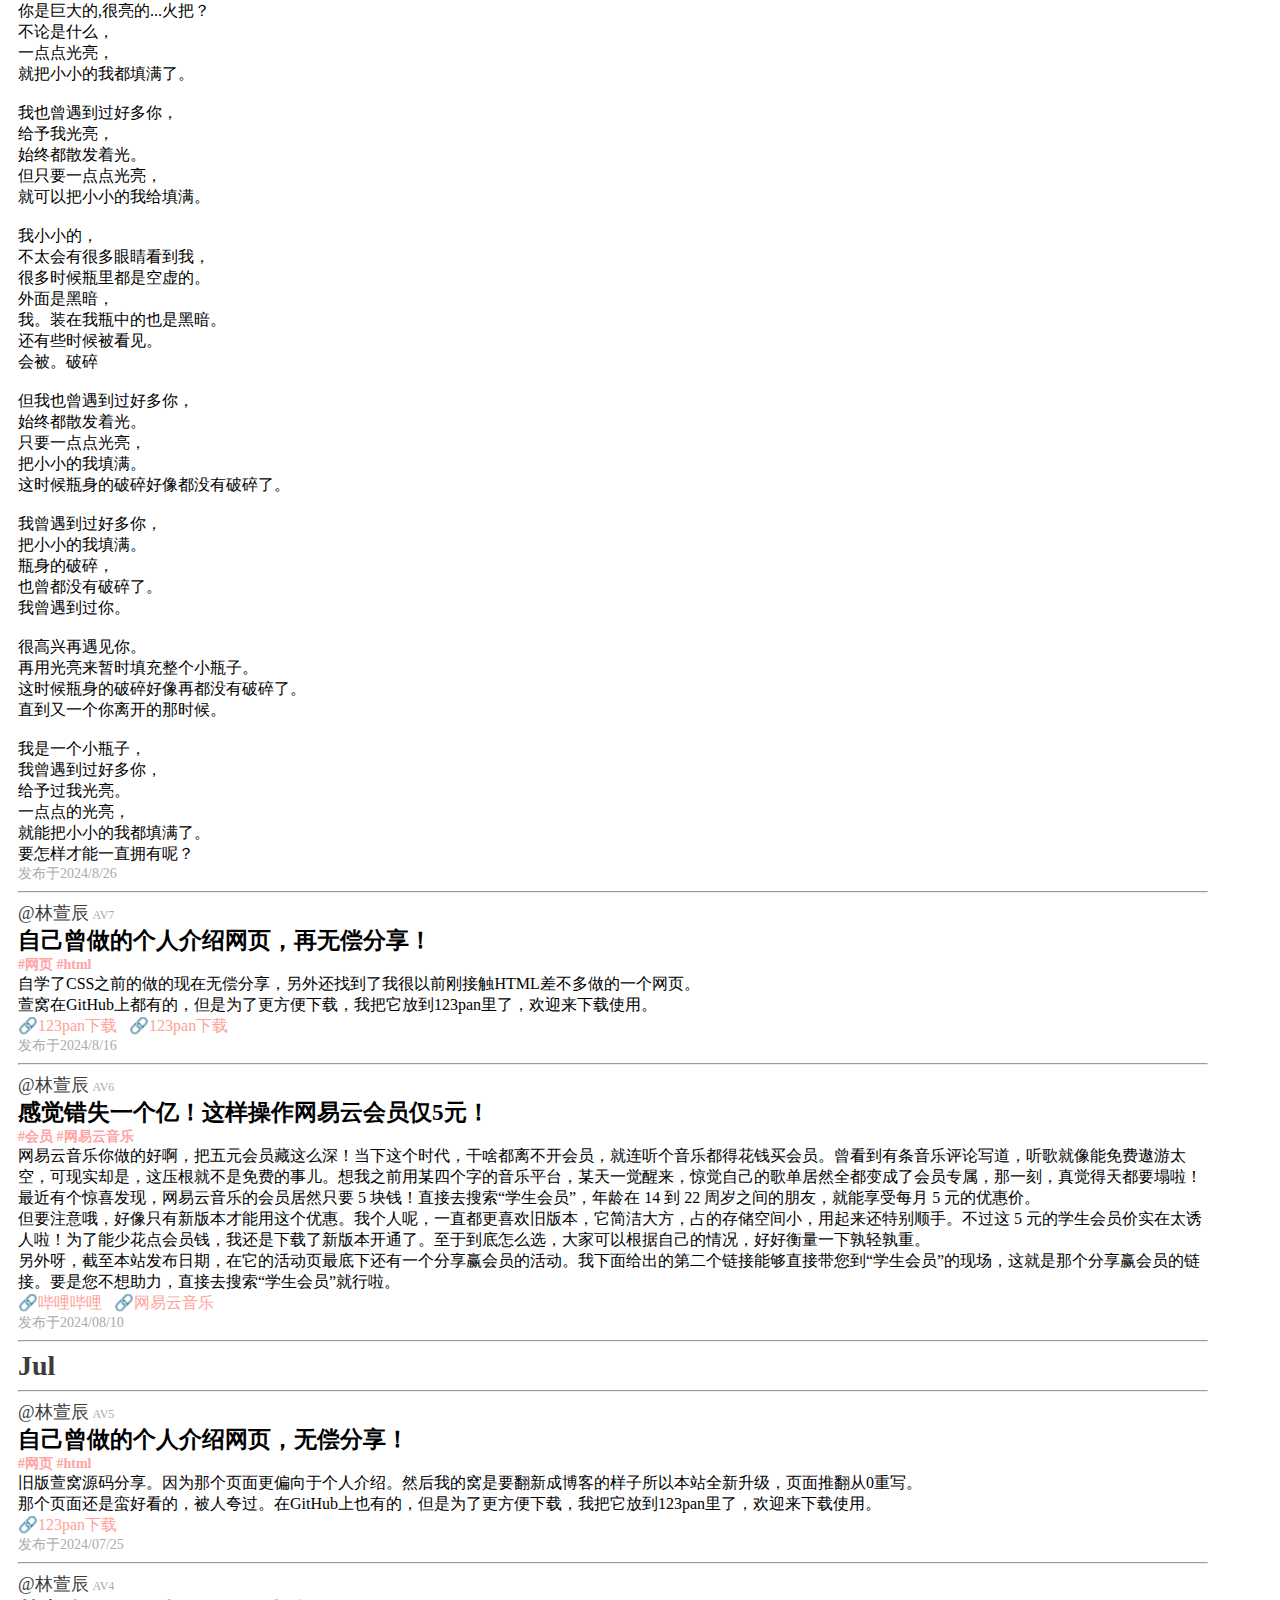
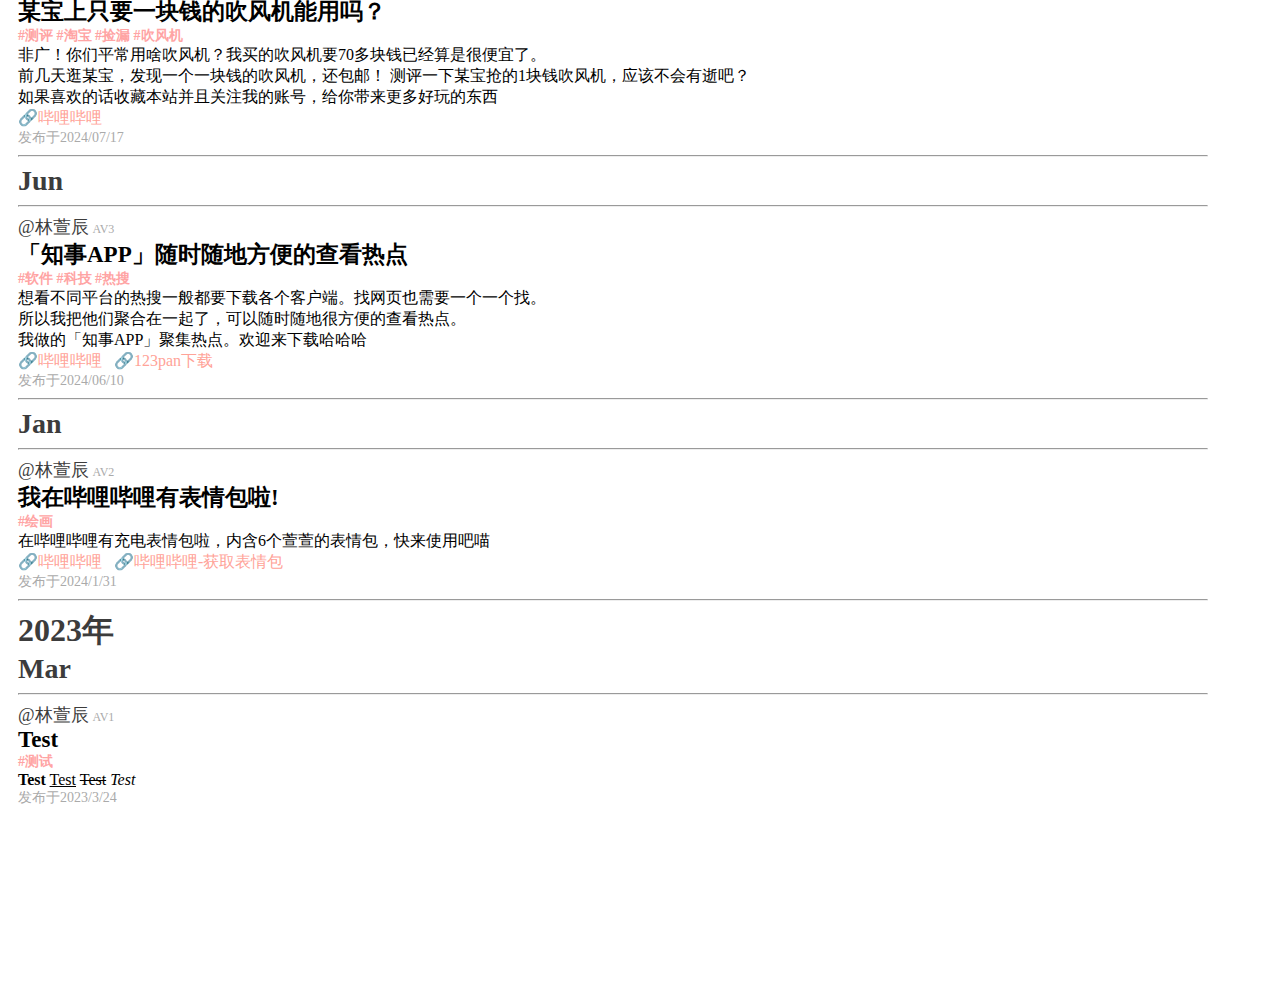
==== commit 18cc1b36: "更新 index.html" ====
--- a/index.html
+++ b/index.html
@@ -22,7 +22,8 @@
           font-weight:bold;
           color:#3C3C3C} 
 a.user {font-size:18px;
-        color:#3C3C3C}          
+        color:#3C3C3C}    
+a.a {color:#000000;}              
 /*全局链接*/
 a {text-decoration:none}
 a {color:#FFA398;}
@@ -32,9 +33,13 @@
 
 <body>
 <header>
+<!--
+国庆background:linear-gradient(to top right, #C2291E 0%, #AC0000 100%);    
+标准background:linear-gradient(to top right, #ffb3c5 0%, #ffa398 100%);    
+-->    
 <div style="
 position:fixed;
-background:linear-gradient(to top right, #ffb3c5 0%, #ffa398 100%);
+background:linear-gradient(to top right, #C2291E 0%, #AC0000 100%);    
 height:60px;
 width:100vw;
 top:0px;
@@ -120,12 +125,114 @@
 top:100px;
 left:18px;
 ">
-⏳Y站最后更新于 <b>2024年9月16日</b> 喵~&nbsp&nbsp
+<table border="0" cellspacing="10">
+<tr height="40" align="center">
+<td bgcolor="#E2FFE9"><a class="a" onclick='return confirm("喵，抱抱喵~今日签到成功喔(≧▽≦)");'>&nbsp🌱抱抱(签到)&nbsp</a></td>
+<td bgcolor="#F2F2F2"><a class="a" href="add.html">&nbsp✒️发帖&nbsp</a></td>
+<td bgcolor="#FFEFE2"><a class="a" href="about:blank">&nbsp🧭小程序&nbsp</a></td>
+</tr>
+</table>
+
+⏳Y站最后更新于 <b>2024年10月2日</b> 喵~&nbsp&nbsp
 <a onclick='return confirm("报告！收到催更喵qwq");'><u>催更</u></a>
 <br>
 <a class="date-y" name="2024">2024年</a><br>
-<a class="date-m" name="202408">Aug</a>
-<hr/>
+<a class="date-m" name="202409">Oct</a>
+<hr/>
+ <a class="user">@我的名字</a>
+ <a class="num" name="AV16">AVX</a>
+ <div class="title">发个帖子</div>
+ <div class="tab">#生活</div>
+ <div class="main">
+ 😀
+ </div>
+ <br>
+ <div class="time">发布于2024/10/1</div>
+ <hr/>
+ 
+<a class="user">@林萱辰</a>
+ <a class="num" name="AVX">AV15</a>
+ <div class="title">国庆快乐</div>
+ <div class="tab">#国庆</div>
+ <div class="main">
+感动的话千千万<br>
+汇成一句:<br>
+我爱你中国🇨🇳<br>
+祝福祖国繁荣昌盛[强]㊗️<a href="https://article.xuexi.cn/articles/index.html?art_id=9530809064221654026&item_id=9530809064221654026&reedit_timestamp=1727708924000&to_audit_timestamp=2024-09-30+23%3A08%3A44&study_style_id=feeds_default&pid=&ptype=-1&source=share&share_to=copylink">🔗75周年</a>生日快乐
+ </div>
+ <div class="time">发布于2024/10/01</div>
+ <hr/>
+ 
+<a class="date-m" name="202409">Sep</a>
+<hr/>
+
+<a class="user">@张轼</a>
+<a class="num" name="AVX">AV14</a>
+<div class="title">阿和</div>
+<div class="tab">#小说</div>
+<div class="main">
+我曾经在心底杜撰过一个很棒的故事。<br>
+在我们那个小镇里有一位奇怪的少年，我们那一届的孩子基本上都知道他。若问他的名字，他会说：“其实我也不知道，不过你可以称呼我为‘阿和’，这是有一天我梦到的两个字！”
+阿和是我们那儿的孩子王，我们被他诗质的语言吸引，最后围成一圈，坐在他的身旁。他会给我们讲大人所不知道的事情，或是遗忘的事物。他会说，夜其实是星星哭出来的，在遥远的天边，如果一不小心沾染到黑色的泪珠，那我们就会立刻哭出来，感受星星的悲伤。
+阿和还说，我们的影子会在我们睡着后起身，我们便成为了影子的影子。有时为了让我们更好的理解，他会举例证明。我依旧记得他说话的神情，是那样的认真。他说我们都会做梦，在梦里会有那样的时刻，我们蜷缩在自己的躯壳内静静等待着什么，直到有人走过来搭话。陌生的声音从嘴里吞吐而出，我们就不再是我们了。
+有一次我回到家将阿和的那些奇思妙想转述给父母听，我原以为他们会用我看阿和的目光看向我，结果是我还没讲完就得到了一句“什么乱七八糟的”的话语。并叮嘱我以后不要和阿和那个野孩子玩。
+几乎所有的大人都这样训诫自己的小孩，“不要和阿和那个野孩子玩”。他们认为这样一个不明来历的孩子很危险，阿和就像是突然出现在这个小镇里的，谁也不知道他住在哪。
+我们将这件事情告诉阿和，阿和想了一会后，抬手指了一个方向，说就在那边。然后领我们朝那里走去。大概过了有半刻钟，我们看到了他正在田间劳作的父亲。待进了屋子，阿和去卧室给我们端来几杯凉白开解渴。
+阿和摆出他的游戏机，弹珠，卡牌，溜溜球，小说绘本什么的，最后还教我们折纸，我们见到了许多未曾知道的事物。仿佛所有的问题都能在阿和这里找到答案。我们绝不允许有人说阿和的不是，我们会极力反对大人口中的“真理”。认为他们说的才是幼稚。
+很快的，大人将我们禁足，甚至抽打。阿和知道我们的事后很少再过来找我们玩。但我们的关系并没有就此断绝，我们通过信件往来。我们有一个秘密的小屋。
+平静一直持续到小学三年级的某个周末。那是阿和与我们约定好的时间，我们将要去完成一场冒险。阿和终于完成了影子带给他的地图。
+我记得我们那天走了很久很久，途中没有遇到其他行人，很是荒凉。而被我们视为某一定点的身后小镇也不知所踪。很多人心里都慌了神，但看到前面带队的阿和，又鼓起勇气继续迈步。
+但这并没有持续太久。有人终于坚持不住，脱离掉队伍，队伍越来越小，等到只剩下我一人时，阿和回头对我说：“天快要黑了，你也该回去了。”
+说完，阿和将他手里的地图交给我，和我挥手告别。他像是有一种奇怪的信念，眼神始终坚定不移。他就那样一直不停地走下去。青色的野草在野地里发出窸窣声，我的视线被什么东西遮挡住了。
+良久。我踏上返程的路，陆续寻回分散的同伴。他们看到我手里的地图，很有默契地跟着我。天色越来越晚了。
+我们都知道这次回家是免不了一顿跪，一顿抽的。大家情绪低迷，有的已经哭出来了。他们遗憾，后悔，质疑。我什么也没有说。等走到各自熟悉的地方后，我就解散了队伍。硬着头皮回家去了。
+自那以后，我们再也没见到过阿和。我们曾去他家里探望，那个被阿和称作父亲的男子却什么也不知道，他说他没有孩子，一直都是独居生活。
+“阿和果然是野孩子吧！”有一个声音说。然后接着就有人附和。我回头看着一些人的脸，第一次感觉到丑陋。他们的声音越来越刺耳，我捏紧拳头向他们挥去，然后被人踢倒在地。有几个过来帮我的也被他们弄倒了。
+我们最后散去。“阿和”这个名字被我们埋葬在那天。似乎是答案的消失，又或许根本是错误，我们亲手将问题丢在了某个不为人知的角落里。时间就那样变快了，快到只剩下一个空洞的概念。
+我就一直等，直到有一天周围的画面开始转动。我突然意识到，我原来早已不是我了。
+</div>
+<br>
+<div class="time">发布于2024/09/26</div>
+<hr/>
+
+<a class="user">@林萱辰</a>
+<a class="num" name="AVX">AV13</a>
+<div class="title">我为什么没有这么多朋友？为什么我的朋友都没有太喜欢我？</div>
+<div class="tab">#朋友 #反思 #性别</div>
+<div class="main">
+你自己希望自己的消费者是怎么样的呢？
+“其实我没什么明确的要求，只要我不讨厌对方对方不讨厌我就能接受的”
+这样子看上去虽然门槛很低，但不过是违背了自古以来的人的
+其实所有人都是能包容别人的弱小的，但不过也需要别人的包容。
+将自己的脆弱显示在外面的话，先等到的不是爱和接受，最先来的可能是欺负
+人适当的以示弱的形式来发泄自己的内心，来获得朋友的怜悯，这是可取的，合理的
+如果太多这样子来展现自己的话，让人感觉很无能
+现在这些大众的人都在努力，都在向上爬，然后再发现有共同频段或者有相似频段的人，
+就像接口一样，现在micro USB已经不常用了。而之前的mini也早已经被淘汰了。
+先从自身做起，把自己接口和协议更新一下，要做到迎合市场，兼容更多设备，更新成现在新的typec。
+不是typec的话，独特当然也可以。但不过前提要更 “快” 的，更 “新” 的，更 “好” 的
+坚持独特，就有些孤军奋战了，很多东西都要自己探索，也一般都总会有缺点。
+如果设备足够好，足够能以任何形式来吸引人，就是自己有足够多的优点、特点。这样即使独特的接口没有比大众的接口要好，但不过也不是不能接受我应该要怎么做？
+<br>
+<b>二</b>
+<br>
+勇担其责，敢于尝试，自立自强，就事论事
+之前为了这些事情很苦楚，然后也发展了一些奇怪的爱好
+对于那些好的譬如喜欢写网页那些可以保留并且继续发展。女装那些。。。我的决定是：
+也要保留！
+我以前那样子是想要得到更多人的喜爱，
+保留是否违背了我的决心呢？不是的，是我违背了我女装的初衷
+我现在要转变我的初衷了。
+女孩子的很多衣服都很好看，很漂亮。但我作为至少生理性别不是女孩子，所以我要勇敢承担属于自己的责任，并且继续在当一个勇担其责，自立自强男孩子的前提下当一个可爱的“女孩子”（感觉听起来有点奇怪厚，但不是这个意思的。所有人不论性别都需要勇敢的承担起自己应当的责任的）
+这个爱好虽然没有太好，或者说是不被大众所接受的，但不过就事论事，不可以泯灭他对我的好处的
+是因为这样子，感觉让我很愉悦让我更加自信心
+感谢聆听。不论任何人，都会有一些错误的，可以指出。并且，如果遇到什么困难的话，我很高兴成为你的朋友，我可以尽可能帮助到你，这也算是帮助到我或者说是帮助到以前的我了
+<br>
+去看<a href="https://www.zhihu.com/question/667840215/answer/3632310692?utm_psn=1824365049084514304">🔗知乎</a>原帖
+</div>
+<div class="time">发布于2024/09/22</div>
+<hr/>
+
 <a class="user">@林萱辰</a>
  <a class="num" name="AVX">AV12</a>
  <div class="title">中秋快乐，</div>
@@ -135,10 +242,13 @@
  ❤️看了一下我好凌乱的代码，下次（除帖子外）更新就放到下个月好了hhhh，然后还有留言板的宣传<br>
  ❤️感谢遇见，可以发言喔。每周回家我就会看邮箱，然后把帖子编辑上去
  </div>
- <br>
  <div class="time">发布于2024/09/16</div>
  <hr/>
  
+<a class="date-y" name="2024">2024年</a><br>
+<a class="date-m" name="202408">Aug</a>
+<hr/> 
+
 <a class="user">@依</a>
  <a class="num" name="AVX">AV11</a>
  <div class="title">依绫二似 入住本网站</div>
@@ -378,4 +488,4 @@
 <br>
 <br>
 <br>
-</main>
+</main>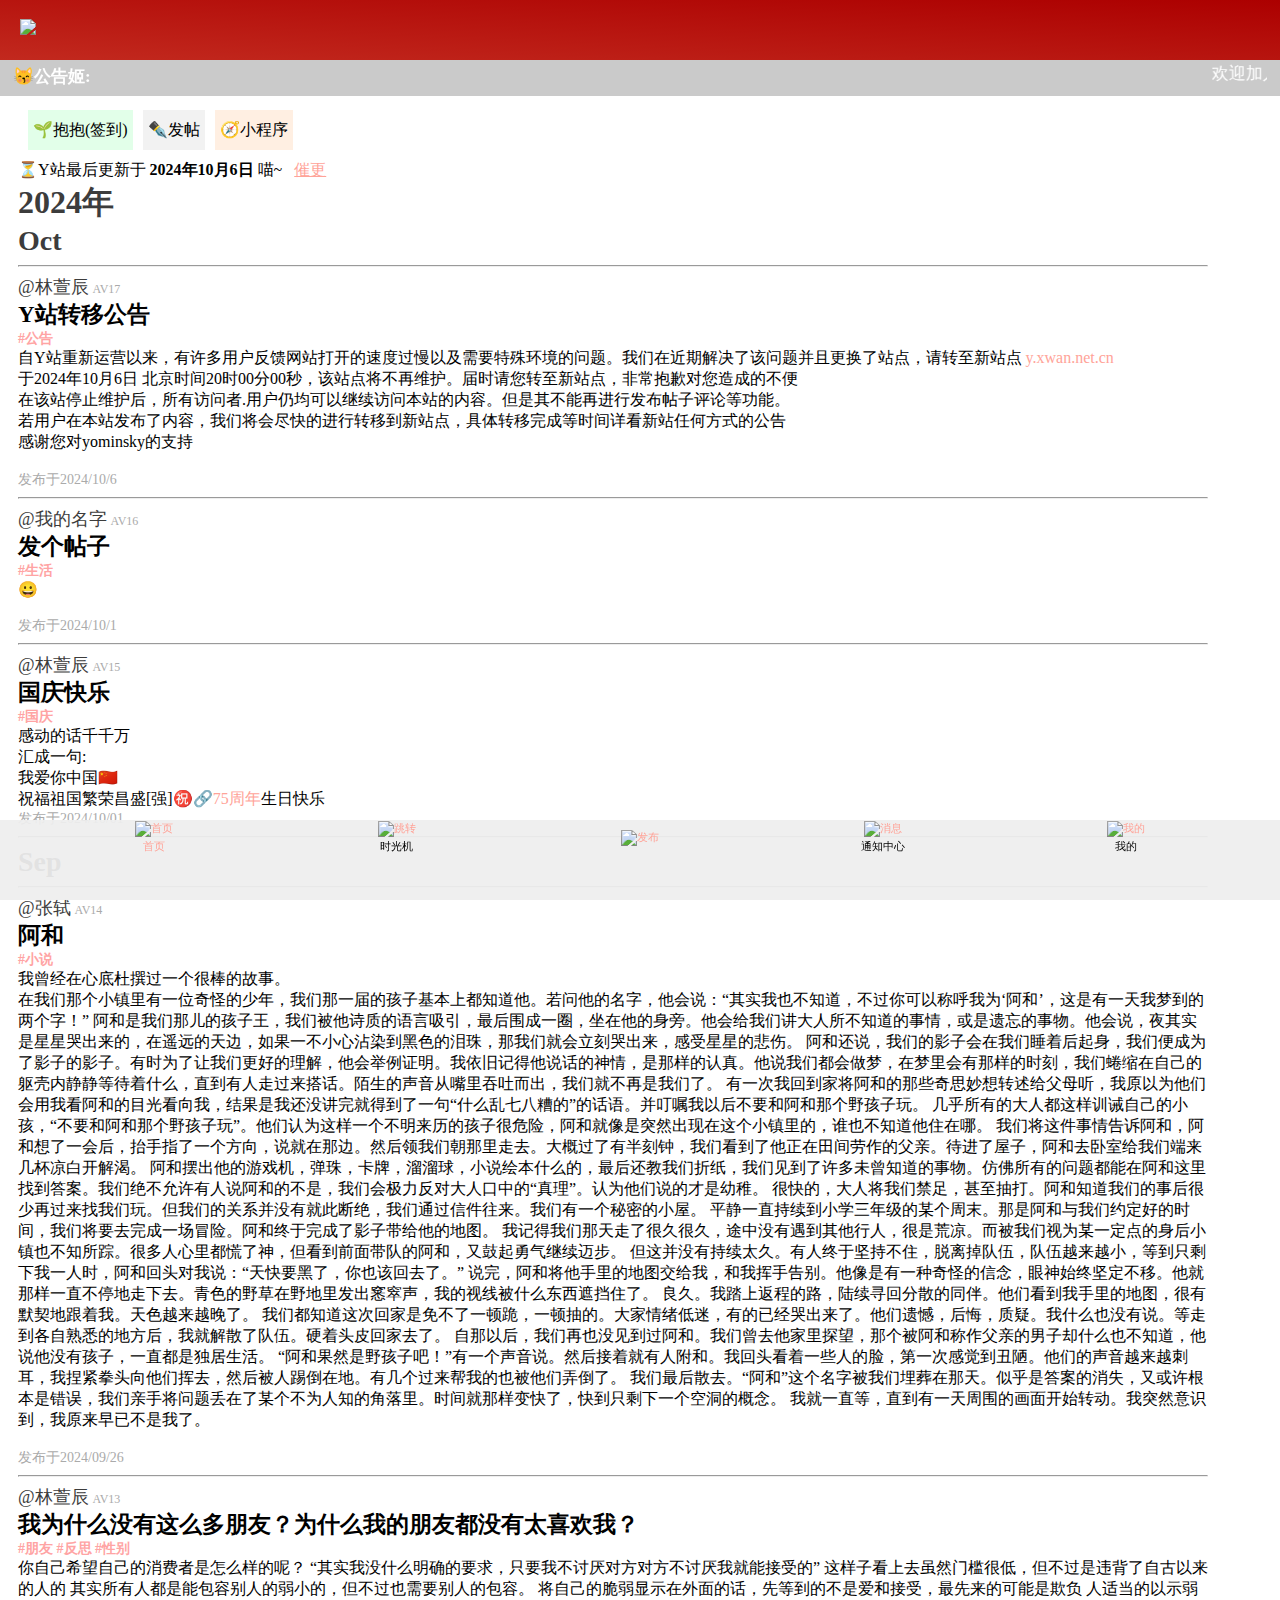
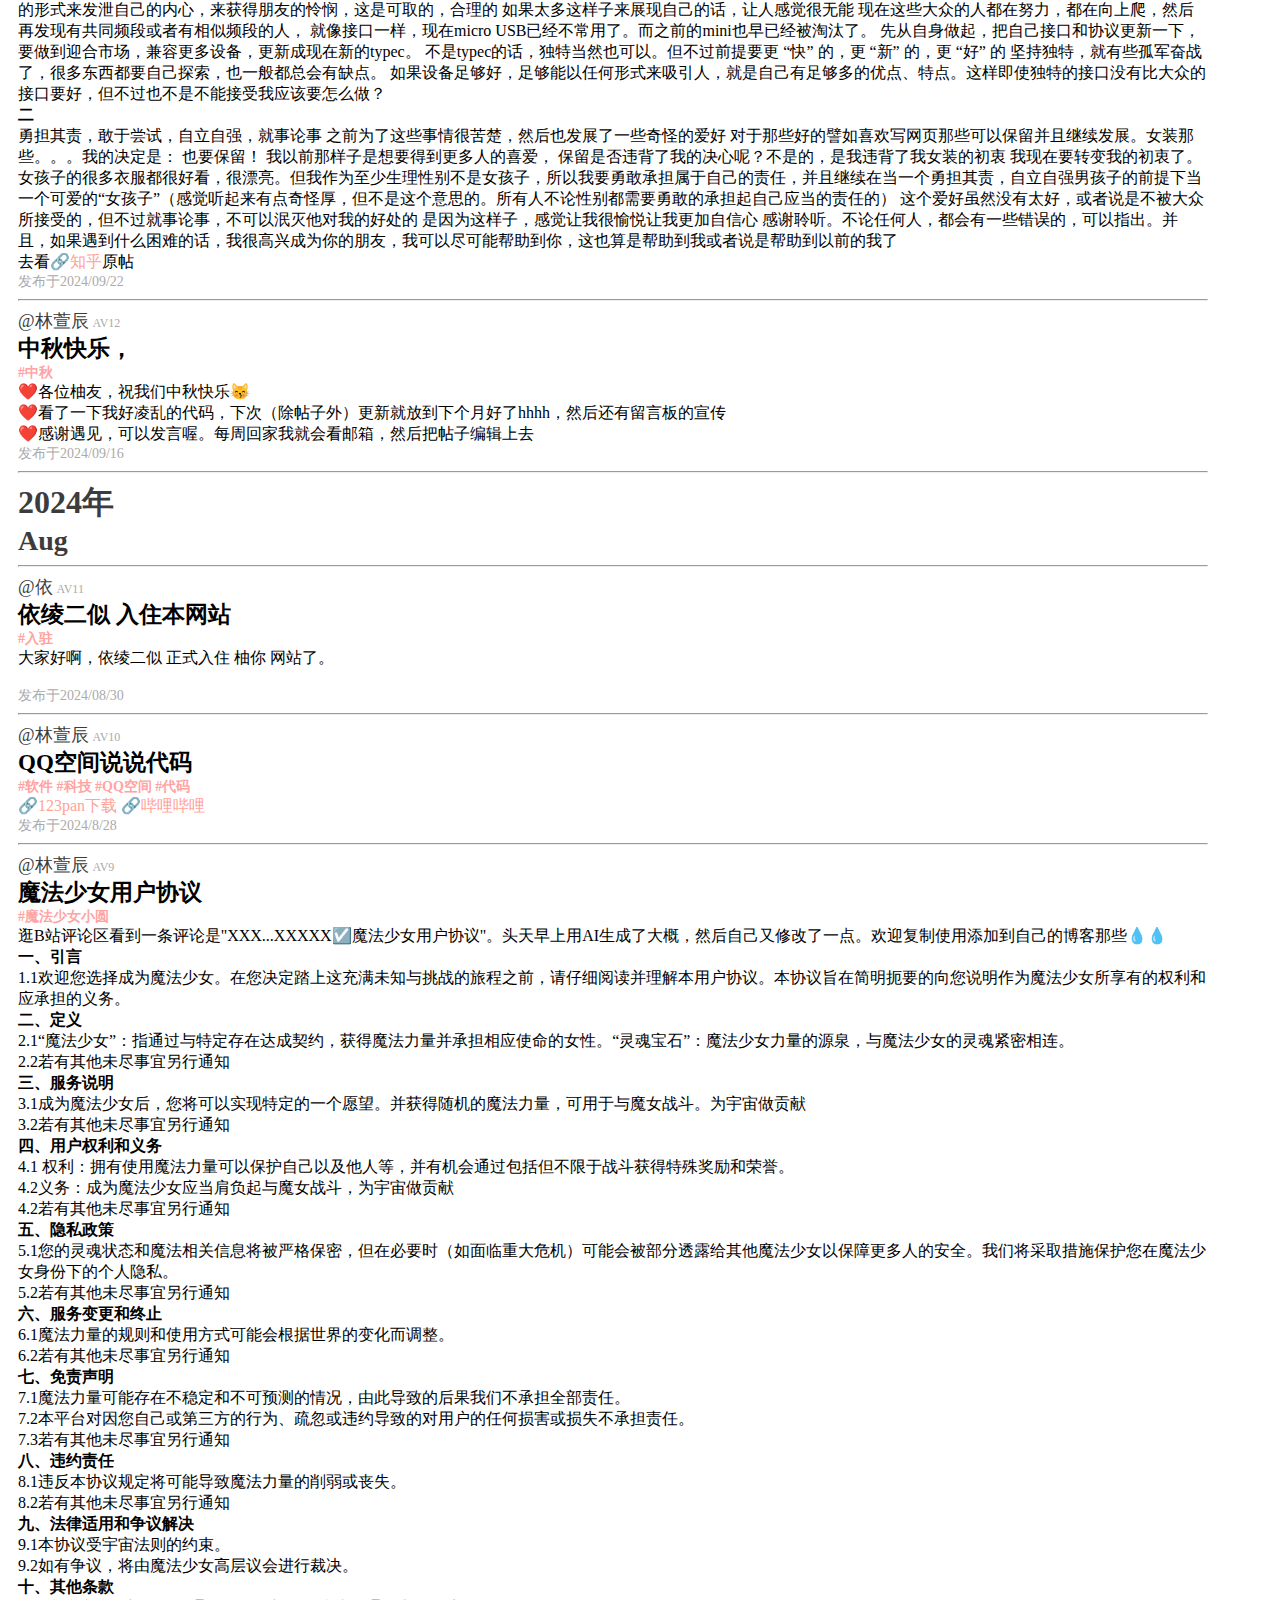
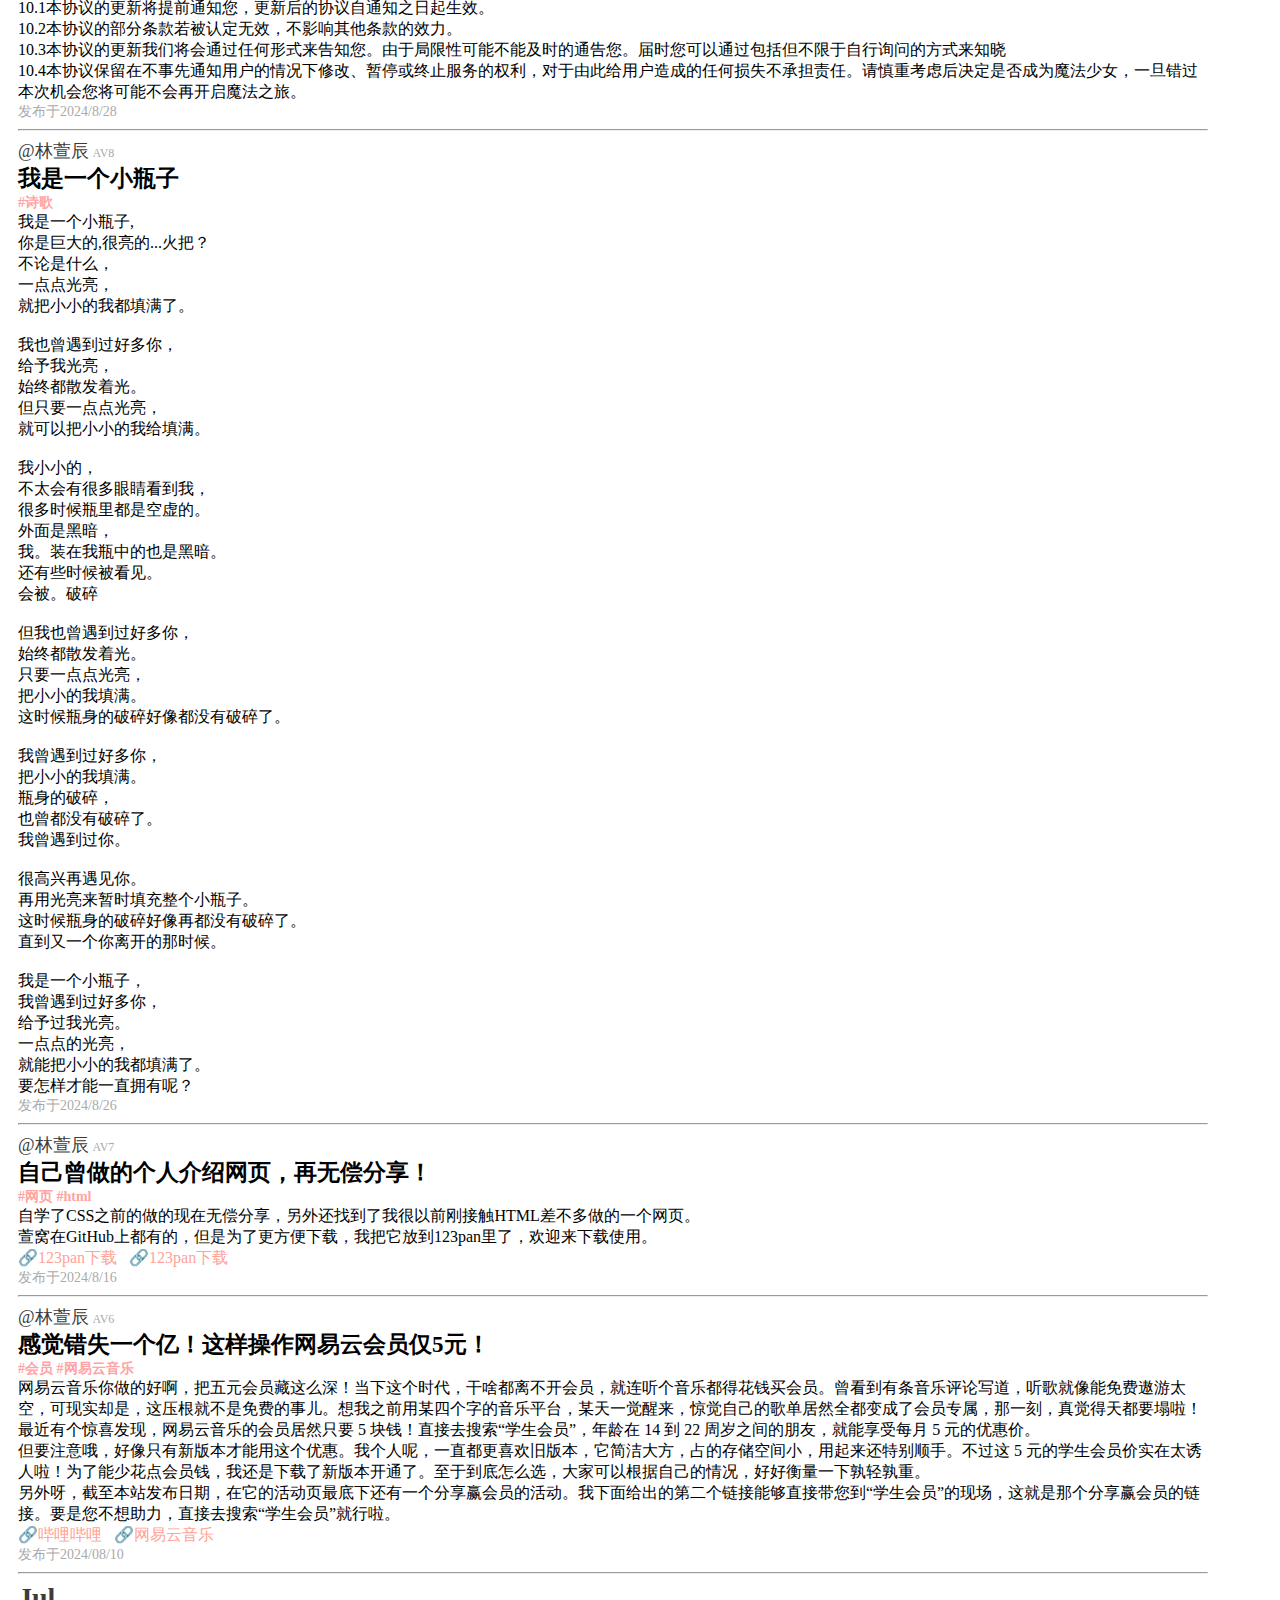
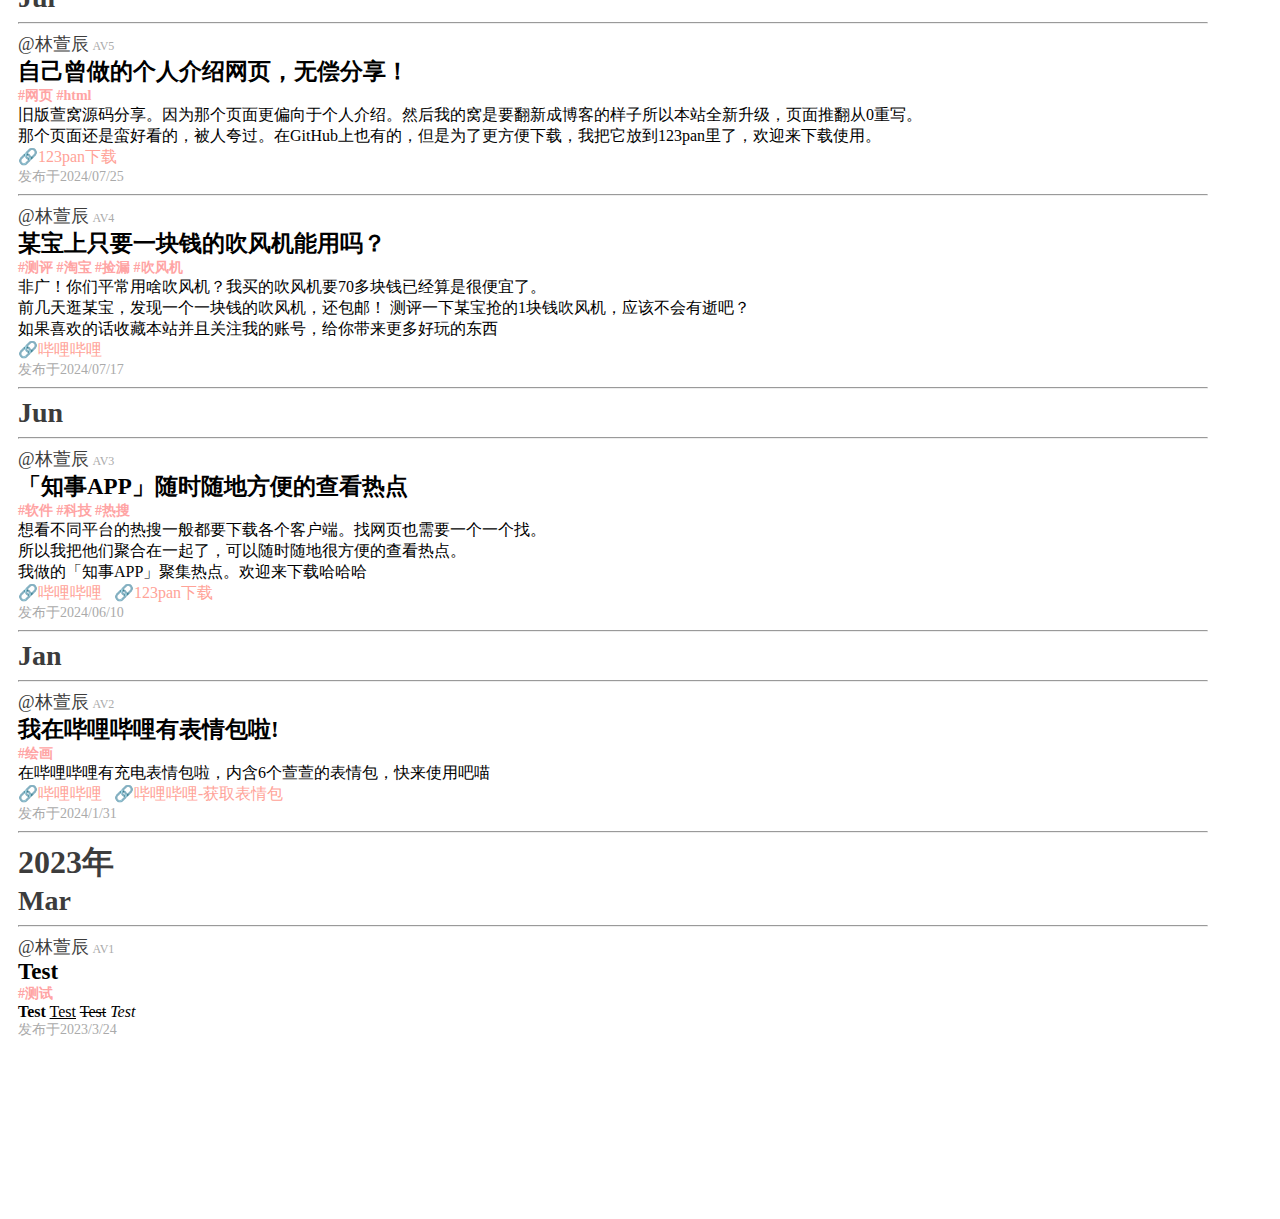
==== commit 39d530f8: "更新 index.html" ====
--- a/index.html
+++ b/index.html
@@ -133,14 +133,34 @@
 </tr>
 </table>
 
-⏳Y站最后更新于 <b>2024年10月2日</b> 喵~&nbsp&nbsp
+⏳Y站最后更新于 <b>2024年10月6日</b> 喵~&nbsp&nbsp
 <a onclick='return confirm("报告！收到催更喵qwq");'><u>催更</u></a>
 <br>
 <a class="date-y" name="2024">2024年</a><br>
 <a class="date-m" name="202409">Oct</a>
 <hr/>
+
+<a class="user">@林萱辰</a>
+ <a class="num" name="AV17">AV17</a>
+ <div class="title">Y站转移公告</div>
+ <div class="tab">#公告</div>
+ <div class="main">
+自Y站重新运营以来，有许多用户反馈网站打开的速度过慢以及需要特殊环境的问题。我们在近期解决了该问题并且更换了站点，请转至新站点
+<a href="https://y.xwan.net.cn/">y.xwan.net.cn</a>
+<br>
+于2024年10月6日 北京时间20时00分00秒，该站点将不再维护。届时请您转至新站点，非常抱歉对您造成的不便
+<br>
+在该站停止维护后，所有访问者.用户仍均可以继续访问本站的内容。但是其不能再进行发布帖子评论等功能。
+<br>
+若用户在本站发布了内容，我们将会尽快的进行转移到新站点，具体转移完成等时间详看新站任何方式的公告
+<br>
+感谢您对yominsky的支持
+ </div>
+ <br>
+ <div class="time">发布于2024/10/6</div>
+ <hr/>
  <a class="user">@我的名字</a>
- <a class="num" name="AV16">AVX</a>
+ <a class="num" name="AV16">AV16</a>
  <div class="title">发个帖子</div>
  <div class="tab">#生活</div>
  <div class="main">
@@ -151,7 +171,7 @@
  <hr/>
  
 <a class="user">@林萱辰</a>
- <a class="num" name="AVX">AV15</a>
+ <a class="num" name="AV15">AV15</a>
  <div class="title">国庆快乐</div>
  <div class="tab">#国庆</div>
  <div class="main">
@@ -167,7 +187,7 @@
 <hr/>
 
 <a class="user">@张轼</a>
-<a class="num" name="AVX">AV14</a>
+<a class="num" name="AVX14">AV14</a>
 <div class="title">阿和</div>
 <div class="tab">#小说</div>
 <div class="main">
@@ -196,7 +216,7 @@
 <hr/>
 
 <a class="user">@林萱辰</a>
-<a class="num" name="AVX">AV13</a>
+<a class="num" name="AV13">AV13</a>
 <div class="title">我为什么没有这么多朋友？为什么我的朋友都没有太喜欢我？</div>
 <div class="tab">#朋友 #反思 #性别</div>
 <div class="main">
@@ -234,7 +254,7 @@
 <hr/>
 
 <a class="user">@林萱辰</a>
- <a class="num" name="AVX">AV12</a>
+ <a class="num" name="AV12">AV12</a>
  <div class="title">中秋快乐，</div>
  <div class="tab">#中秋</div>
  <div class="main">
@@ -250,7 +270,7 @@
 <hr/> 
 
 <a class="user">@依</a>
- <a class="num" name="AVX">AV11</a>
+ <a class="num" name="AV11">AV11</a>
  <div class="title">依绫二似 入住本网站</div>
  <div class="tab">#入驻</div>
  <div class="main">
